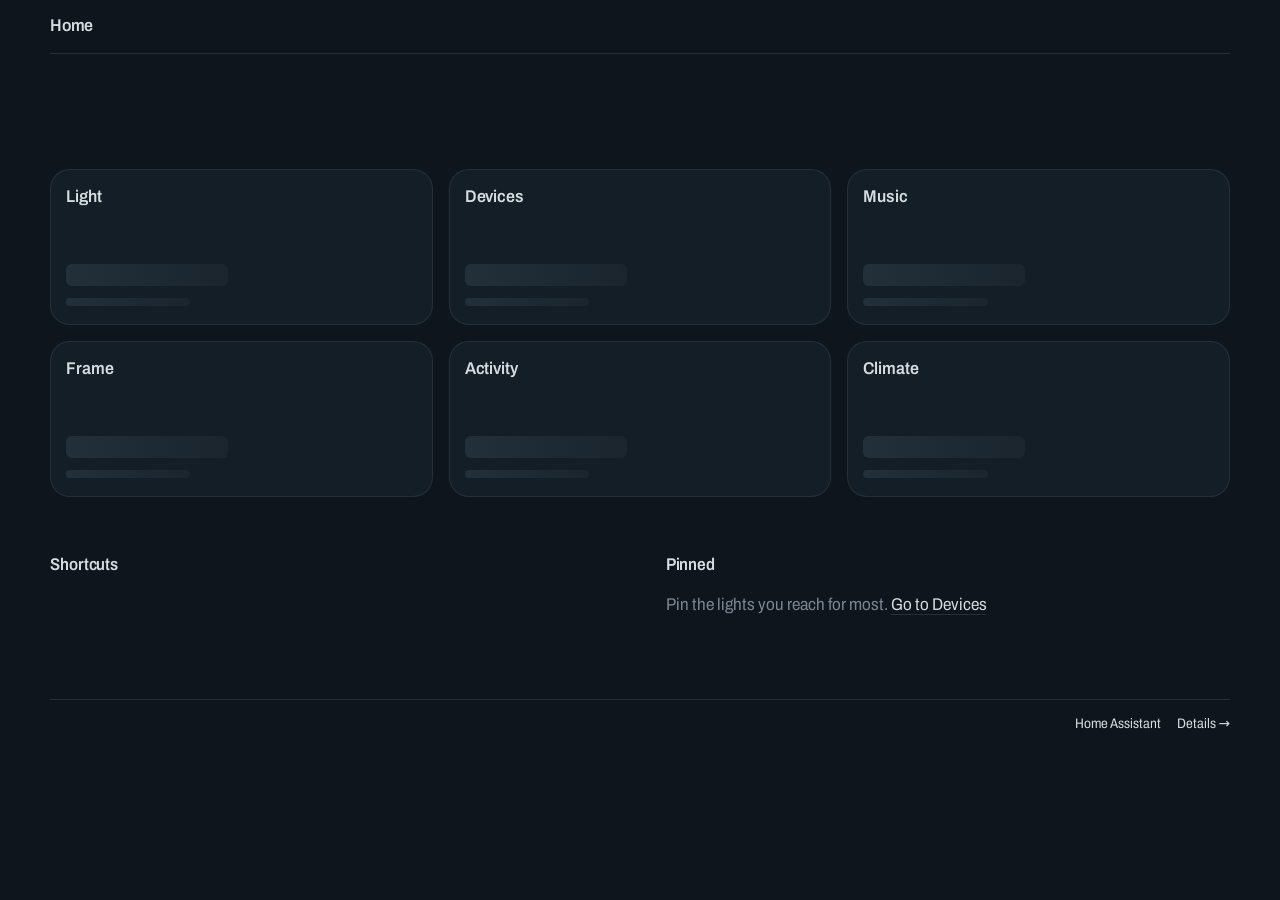
==== house/house/www/index.html @ 08db9f96 "House 0.18.2: fans show when they run (Home tile, each level, until when) Co-Authored-By: Claude Opu" ====
<!doctype html>
<html lang="en">
<head>
<meta charset="utf-8">
<meta name="viewport" content="width=device-width, initial-scale=1, viewport-fit=cover">
<meta name="color-scheme" content="dark">
<title>House</title>
<link rel="stylesheet" href="shared/tokens.css?v=093bc8c2">
<script src="shared/appnav.js?v=093bc8c2"></script>
<style>

main{max-width:calc(var(--maxw) + 2*var(--gut));margin:0 auto;padding:clamp(12px,1.8vw,22px) var(--gut) 0}
body{padding:env(safe-area-inset-top) 0 calc(var(--gut)*2)}

/* Top bar: the shared app bar, with this app's views as tabs */

button{font:inherit;color:inherit}
:focus-visible{outline:2px solid var(--ink);outline-offset:3px}

/* Masthead: the facts of the day in one quiet line */
.mast{display:flex;flex-wrap:wrap;gap:.25em 1.6em;font-stretch:82%;font-size:var(--s-1);color:var(--quiet);letter-spacing:.01em}
.mast b{font-weight:500;color:var(--ink)}

/* Hero: the state of the light, as a sentence */
.say{margin:.45em 0 .5em;font-size:var(--s5);line-height:1.02;font-weight:290;font-stretch:96%;letter-spacing:-.022em;max-width:17ch}
.say .n{font-weight:520;font-stretch:122%;letter-spacing:-.035em}
.say .k{font-stretch:122%;font-weight:520;letter-spacing:-.035em}
.say small{display:block;margin-top:.45em;font-size:var(--s1);line-height:1.3;font-weight:380;font-stretch:88%;letter-spacing:0;color:var(--quiet);max-width:38ch}
.hero{display:grid;grid-template-columns:1fr auto;gap:0 2.4em;align-items:start}
@media (max-width:640px){.hero{grid-template-columns:1fr}}

/* What the light is doing: the mode, the next change, the day's length */
.state{list-style:none;margin:.2em 0 0;padding:0;display:grid;gap:.5em;font-size:var(--s1);font-stretch:88%;line-height:1.3;color:var(--quiet)}
.state li{display:grid;grid-template-columns:24px 1fr;gap:.6em;align-items:start}
.state b{font-weight:520;color:var(--ink);font-stretch:94%}
.state svg{width:22px;height:18px;margin-top:.1em;color:var(--ink);overflow:visible}
.state li.off svg{color:var(--quiet)}
.state .spin{transform-origin:11px 9px;animation:spin 48s linear infinite}
@keyframes spin{to{transform:rotate(360deg)}}

/* Weather: one animated icon, the temperature, and what's notable */
.wx{display:grid;grid-template-columns:auto 1fr;align-items:center;gap:0 .5em;margin-top:.55em;min-width:14em}
.wx img{width:76px;height:76px;margin:-10px 0 -10px -12px}
.wx .t{font-size:var(--s3);font-weight:300;font-stretch:110%;letter-spacing:-.03em;line-height:1}
.wx .c{grid-column:1/-1;font-size:var(--s-1);font-stretch:86%;color:var(--quiet);margin-top:.55em;line-height:1.5}
.wx .c b{font-weight:520;color:var(--ink)}
@media (max-width:640px){
  .wx{grid-template-columns:auto auto 1fr;margin:1.1em 0 0;min-width:0;gap:0 .7em}
  .wx img{width:56px;height:56px;margin:-8px -4px -8px -8px}
  .wx .c{grid-column:auto;margin:0}
}

/* The sky behind the page: a quiet wash that follows the weather */
.sky{position:fixed;inset:0;z-index:0;pointer-events:none;overflow:hidden}
main{position:relative;z-index:1}
.sky i{position:absolute;inset:-25%;opacity:0;transition:opacity 3s ease}
.sky .glow{background:radial-gradient(42% 38% at 82% 6%,rgb(255 196 110 / .11),transparent 70%)}
[data-sky="night"] .sky .glow{background:radial-gradient(42% 38% at 82% 6%,rgb(150 170 255 / .06),transparent 70%)}
.sky .stars{inset:0;background:
  radial-gradient(1px 1px at 12% 18%,rgb(255 255 255 / .55),transparent),radial-gradient(1px 1px at 33% 8%,rgb(255 255 255 / .4),transparent),
  radial-gradient(1px 1px at 58% 22%,rgb(255 255 255 / .45),transparent),radial-gradient(1.2px 1.2px at 78% 12%,rgb(255 255 255 / .6),transparent),
  radial-gradient(1px 1px at 91% 30%,rgb(255 255 255 / .35),transparent),radial-gradient(1px 1px at 46% 36%,rgb(255 255 255 / .3),transparent);}
.sky .cloud{background:radial-gradient(30% 22% at 25% 12%,rgb(190 202 214 / .07),transparent 70%),radial-gradient(36% 26% at 70% 20%,rgb(190 202 214 / .06),transparent 70%),
  radial-gradient(26% 18% at 50% 46%,rgb(190 202 214 / .04),transparent 70%);animation:drift 120s ease-in-out infinite alternate}
.sky .grey{background:linear-gradient(180deg,rgb(150 165 180 / .10),transparent 60%)}
.sky .rain{inset:0;background:repeating-linear-gradient(104deg,transparent 0 22px,rgb(200 215 230 / .07) 22px 23px);background-size:260px 260px;
  -webkit-mask-image:linear-gradient(180deg,#000,transparent 75%);mask-image:linear-gradient(180deg,#000,transparent 75%);animation:fall 1.1s linear infinite}
.sky .snow{inset:0;background:radial-gradient(1.6px 1.6px at 20% 30%,rgb(255 255 255 / .5),transparent),radial-gradient(2px 2px at 70% 60%,rgb(255 255 255 / .4),transparent),
  radial-gradient(1.4px 1.4px at 45% 85%,rgb(255 255 255 / .45),transparent),radial-gradient(1.8px 1.8px at 88% 15%,rgb(255 255 255 / .35),transparent);
  background-size:220px 220px;-webkit-mask-image:linear-gradient(180deg,#000,transparent 85%);mask-image:linear-gradient(180deg,#000,transparent 85%);animation:flake 22s linear infinite}
.sky .fog{background:linear-gradient(0deg,rgb(190 200 210 / .11),transparent 55%);animation:drift 90s ease-in-out infinite alternate}
.sky .flash{inset:0;background:rgb(220 228 255 / .06)}
[data-wx="clear"] .glow,[data-wx="partly"] .glow,[data-wx="wind"] .glow{opacity:1}
[data-sky="night"][data-wx="clear"] .stars,[data-sky="night"][data-wx="partly"] .stars{opacity:1;animation:twinkle 9s ease-in-out infinite alternate}
[data-wx="partly"] .cloud,[data-wx="cloudy"] .cloud,[data-wx="rain"] .cloud,[data-wx="snow"] .cloud,[data-wx="storm"] .cloud,[data-wx="wind"] .cloud{opacity:1}
[data-wx="cloudy"] .grey,[data-wx="rain"] .grey,[data-wx="snow"] .grey,[data-wx="storm"] .grey,[data-wx="fog"] .grey{opacity:1}
[data-wx="rain"] .rain,[data-wx="storm"] .rain{opacity:1}
[data-wx="snow"] .snow{opacity:1}
[data-wx="fog"] .fog{opacity:1}
[data-wx="storm"] .flash{animation:flash 11s steps(1) infinite}
[data-wx="wind"] .cloud{animation-duration:30s}
@keyframes drift{to{transform:translate3d(7%,1.5%,0)}}
@keyframes fall{to{background-position:-64px 260px}}
@keyframes flake{to{background-position:30px 220px}}
@keyframes twinkle{from{opacity:1}to{opacity:.55}}
@keyframes flash{0%{opacity:0}96%{opacity:1}97%{opacity:0}98%{opacity:.7}99%{opacity:0}}

/* The day, drawn */
.day{position:relative;margin:clamp(20px,3vw,36px) 0 0;touch-action:pan-y;cursor:crosshair}
.day svg{display:block;width:100%;height:clamp(190px,28vw,300px);overflow:visible}
.sundot{position:absolute;left:0;right:0;top:0;height:clamp(190px,28vw,300px);pointer-events:none;z-index:1}
.sundot i{position:absolute;width:11px;height:11px;margin:-5.5px 0 0 -5.5px;border-radius:50%;background:#FFD27A;box-shadow:0 0 0 1.5px var(--ink),0 0 14px 4px rgba(255,200,90,.45)}
.sunmarks{position:absolute;inset:0 0 auto 0;height:0;z-index:1;pointer-events:none}
.sm{position:absolute;top:8px;display:flex;align-items:center;gap:.4em;white-space:nowrap;font-size:var(--s-1);font-stretch:84%;color:var(--quiet);background:var(--ground);padding:.15em .4em}
.sm b{font-weight:500;color:var(--ink);font-stretch:90%}
.sm i{font-style:normal}
.sm svg{width:20px;height:15px;color:var(--ink);flex:none}
.sm.rise{margin-left:4px}
.sm.set{margin-right:4px}
.moon{display:inline-flex;align-items:center;gap:.45em}
.moon svg{width:15px;height:15px;vertical-align:-2px}
@media (max-width:520px){.sm i{display:none}}
.axis{display:flex;justify-content:space-between;font-stretch:78%;font-size:var(--s-1);color:var(--quiet);margin-top:.5em}
.axis span:nth-child(odd){visibility:visible}
.legend{display:flex;flex-wrap:wrap;gap:.3em 1.4em;margin-top:.9em;font-size:var(--s-1);font-stretch:82%;color:var(--quiet)}
.legend i{display:inline-block;width:18px;height:0;border-top:3px solid;border-image:linear-gradient(90deg,#ffb46b,#fff1e0,#dfe8ff) 1;vertical-align:.3em;margin-right:.45em}
.legend i.base{border-top:1px dashed var(--quiet);border-image:none}
.legend i.sunl{border-top:2px dotted #FFD27A;border-image:none}
.legend i.sw{height:9px;border:0;background:linear-gradient(90deg,#ffb46b,#fff1e0,#dfe8ff);vertical-align:0}

/* Lower field */
.field{display:grid;gap:clamp(36px,5vw,64px) clamp(28px,4vw,56px);margin-top:clamp(44px,6vw,80px);grid-template-columns:1fr}
@media (min-width:760px){.field{grid-template-columns:1fr 1fr}}
@media (min-width:1080px){.field{grid-template-columns:1fr 1fr}}
h2{font-size:var(--s0);font-weight:600;font-stretch:88%;margin:0 0 .9em;letter-spacing:-.005em}
h2 span{font-weight:400;color:var(--quiet);margin-left:.5em}

.acts{display:grid;grid-template-columns:1fr 1fr;gap:10px}
.act{appearance:none;border:1px solid var(--hair);background:transparent;border-radius:16px;text-align:left;padding:.85em .9em .8em;min-height:82px;cursor:pointer;display:flex;flex-direction:column;justify-content:space-between;gap:.4em;transition:border-color .2s,background-color .25s}
.act:hover{border-color:var(--ink)}
.act strong{font-weight:540;font-stretch:96%;font-size:var(--s1);line-height:1.1;letter-spacing:-.01em}
.act em{font-style:normal;font-size:var(--s-1);font-stretch:84%;color:var(--quiet)}
.act[aria-pressed="true"]{background:var(--light);border-color:var(--light);color:#1B2124}
.act[aria-pressed="true"] em{color:#1B2124;opacity:.72}
.act.busy{opacity:.55}

dl{margin:0;display:grid;grid-template-columns:1fr auto;gap:.55em 1.2em}
dt{font-stretch:96%}
dd{margin:0;text-align:right;font-stretch:84%;color:var(--quiet);white-space:nowrap}
dd.live{color:var(--ink)}
dd.live::before{content:"";display:inline-block;width:.5em;height:.5em;border-radius:50%;background:var(--light);box-shadow:0 0 0 1px color-mix(in srgb,var(--ink) 25%,transparent);margin-right:.5em;vertical-align:.08em}
dd.gone{color:var(--quiet);opacity:.6}
.sub{margin-top:2.2em}

ol.log{list-style:none;margin:0;padding:0;display:grid;grid-template-columns:auto 1fr;gap:.5em 1.1em}
ol.log li{display:contents}
ol.log time{font-stretch:78%;color:var(--quiet);text-align:right;font-size:var(--s-1);padding-top:.12em}
ol.log .day-break{grid-column:1/-1;font-stretch:84%;font-size:var(--s-1);color:var(--quiet);margin-top:.8em}
.shade{display:flex;justify-content:flex-end}
.shade span.seg3{display:inline-flex;border:1px solid var(--hair);border-radius:var(--r-pill);overflow:hidden}
.shade button{appearance:none;border:0;background:none;min-height:36px;padding:0 .95em;font-stretch:86%;font-size:var(--s-1);color:var(--ink);cursor:pointer}
.shade button + button{border-left:1px solid var(--hair)}
.shade button:hover{background:var(--well)}
#dshades{align-items:center;row-gap:.5em}
.err{color:var(--quiet);font-stretch:88%}
.more{appearance:none;border:0;background:none;padding:0;margin-top:1.3em;cursor:pointer;color:var(--ink);font-stretch:90%;
  text-decoration:underline;text-decoration-color:var(--hair);text-underline-offset:4px}
.more:hover{text-decoration-color:var(--ink)}
.page-h{font-size:var(--s3);font-weight:300;font-stretch:104%;letter-spacing:-.02em;line-height:1.05;margin:.3em 0 1.1em}
ol.log.big{font-size:var(--s1);gap:.65em 1.4em;max-width:46rem}
ol.log.big time{font-size:var(--s0)}

/* Devices: floors, then rooms, then each light */
.dev-shades{max-width:46rem;margin-bottom:clamp(36px,5vw,56px)}
/* Jump bar: floors, what's on, pins. Sticks under the app bar. */
.jump{position:sticky;top:52px;z-index:10;background:var(--ground);display:flex;gap:.4em 1.3em;flex-wrap:nowrap;overflow-x:auto;
  scrollbar-width:none;margin:0 calc(-1*var(--gut)) clamp(22px,3vw,34px);padding:.75em var(--gut) .7em;border-bottom:1px solid var(--hair);white-space:nowrap}
.jump::-webkit-scrollbar{display:none}
.jump button{appearance:none;border:0;background:none;padding:.15em 0;cursor:pointer;color:var(--quiet);font-stretch:88%;font-size:var(--s-1)}
.jump button:hover{color:var(--ink)}
.jump button[aria-pressed="true"]{color:var(--ink);font-weight:560}
.jump .div{width:1px;align-self:stretch;background:var(--hair)}
.floor{scroll-margin-top:110px}
.pinned{margin-bottom:2.2em}
.pinned .dev:first-child{border-top:0}
.pinned .empty{color:var(--quiet);font-stretch:88%;margin:0}
.pinned .empty button{appearance:none;border:0;background:none;padding:0;color:var(--ink);cursor:pointer;text-decoration:underline;text-decoration-color:var(--hair);text-underline-offset:4px;font:inherit}
.floor{margin-bottom:clamp(40px,6vw,72px)}
.floor > h2{font-size:var(--s3);font-weight:300;font-stretch:104%;letter-spacing:-.02em;line-height:1.05;margin:0 0 .6em}
.floor > h2 span{font-size:var(--s0);font-weight:400;font-stretch:86%;letter-spacing:0}
.rooms{display:grid;gap:clamp(26px,3.5vw,40px) clamp(28px,4vw,56px);grid-template-columns:1fr}
@media (min-width:760px){.rooms{grid-template-columns:1fr 1fr}}
@media (min-width:1080px){.rooms{grid-template-columns:1fr 1fr 1fr}}
.room h3{font-size:var(--s0);font-weight:600;font-stretch:88%;margin:0 0 .5em;display:flex;justify-content:space-between;gap:1em}
.room h3 span{font-weight:400;color:var(--quiet)}
.dev{display:grid;grid-template-columns:1fr auto;grid-template-areas:"n t" "s s";align-items:center;gap:.15em .8em;padding:.55em 0;border-top:1px solid var(--hair)}
.dev .n{grid-area:n;font-stretch:96%;min-width:0;overflow:hidden;text-overflow:ellipsis;white-space:nowrap}
.dev .n small{color:var(--quiet);font-stretch:82%;font-size:var(--s-1);margin-left:.5em}
.dev .tg{grid-area:t}
.dev input{grid-area:s}
.dev.unav .n,.dev.unav .tg{opacity:.45}
.act-field{margin-top:0}
@media (min-width:1080px){.act-field{grid-template-columns:1fr 2fr}}
ol.log.big{font-size:var(--s0)}

/* Counts are pills: a number in a soft capsule */
.count{display:inline-block;min-width:1.7em;padding:.05em .5em .1em;border-radius:var(--r-pill);background:var(--well);color:var(--ink);
  font-size:var(--s-1);font-weight:500;font-stretch:88%;text-align:center;line-height:1.35;vertical-align:.12em;margin-left:.45em}
[aria-pressed="true"] > .count{background:var(--ink);color:var(--ground)}
.floor > h2 .count{font-size:var(--s-1);vertical-align:.5em;letter-spacing:0}

/* Pin: an icon button on every device */
.dev{grid-template-columns:1fr auto auto;grid-template-areas:"n p t" "s s s"}
.pinb{grid-area:p;appearance:none;border:0;background:none;cursor:pointer;width:36px;height:32px;display:grid;place-items:center;color:var(--hair);border-radius:var(--r-s)}
.pinb:hover{color:var(--quiet)}
.pinb svg{width:17px;height:17px}
.pinb[aria-pressed="true"]{color:var(--ink)}
.pinb[aria-pressed="true"] path{fill:currentColor}

/* Shortcuts that need a second tap */
.act.guard{border-color:color-mix(in srgb,var(--alert) 55%,var(--hair))}
.act.guard strong{color:var(--alert)}
.act.armed{background:var(--alert);border-color:var(--alert);color:var(--ground)}
.act.armed strong,.act.armed em{color:var(--ground)}

/* Daylight meters: lux on a log scale, with the off and back-on thresholds */
.zone{margin-bottom:1.6em}
.zone .zh{display:flex;justify-content:space-between;gap:1em;align-items:baseline}
.zone .zh b{font-weight:500;font-stretch:96%}
.zone .zh span{font-stretch:86%;color:var(--quiet);font-size:var(--s-1)}
.meter{position:relative;height:16px;margin:.55em 0 1.5em;background:linear-gradient(var(--hair),var(--hair)) 0 50%/100% 2px no-repeat}
.meter i{position:absolute;display:block;font-style:normal}
.meter .band{top:3px;height:10px;background:var(--well);box-shadow:inset 0 0 0 1px var(--hair)}
.meter .tk{top:0;width:1px;height:16px;background:var(--quiet)}
.meter .tk span{position:absolute;top:19px;left:50%;transform:translateX(-50%);font-size:11.5px;font-stretch:80%;color:var(--quiet);white-space:nowrap}
.meter .dot{top:2px;width:12px;height:12px;margin-left:-6px;border-radius:50%;background:var(--ground);box-shadow:inset 0 0 0 1.5px var(--ink)}
.meter .dot.lit{background:var(--light)}
.zone p{margin:0;font-size:var(--s-1);font-stretch:88%;color:var(--quiet);max-width:44ch}
.zone p b{color:var(--ink);font-weight:500}

@media (prefers-reduced-motion:reduce){*{transition:none!important}.sky i,.state .spin{animation:none!important}}

/* Climate: the house mode, then each level as a line of type */
.seg{display:inline-flex;border:1px solid var(--hair);border-radius:var(--r-pill);padding:3px;gap:2px}
.seg button{appearance:none;border:0;background:none;color:var(--quiet);font:inherit;font-weight:500;font-stretch:90%;padding:.5em 1.25em .55em;border-radius:var(--r-pill);cursor:pointer}
.seg button[aria-checked="true"]{background:var(--ink);color:var(--ground)}
.seg.small button{padding:.35em 1em .4em;font-size:var(--s-1)}
.seg button.busy{opacity:.5}
.seg button:disabled{opacity:.32;cursor:not-allowed}
#clnote b,#fannote b{color:var(--ink);font-weight:520}
.cl-mode{margin-top:clamp(18px,3vw,32px)}
.cl-mode p,.fans p{margin:.8em 0 0;max-width:46ch}
.zones{margin-top:clamp(28px,4vw,48px);border-top:1px solid var(--hair)}
.zone{display:grid;grid-template-columns:minmax(7.5em,1fr) auto auto;gap:.2em 1.4em;align-items:center;padding:18px 0;border-bottom:1px solid var(--hair)}
.zone .nm{font-weight:600;font-stretch:90%}
.zone .st{grid-column:1;font-size:var(--s-1);font-stretch:86%;color:var(--quiet)}
.zone .st b{color:var(--ink);font-weight:520}
.zone .st b.heat{color:#F0A36B}.zone .st b.cool{color:#8EC5F2}
.zone .now{grid-column:2;grid-row:1/3;font-size:var(--s3);font-weight:300;font-stretch:110%;letter-spacing:-.03em;line-height:1}
.zone .ctl{grid-column:3;grid-row:1/3;display:flex;align-items:center;gap:.4em}
.zone .ctl button{appearance:none;width:40px;height:40px;border-radius:50%;border:1px solid var(--hair);background:none;color:var(--ink);font:inherit;font-size:20px;cursor:pointer;line-height:1}
.zone .ctl .tgt{min-width:2.6em;text-align:center;font-weight:520;font-stretch:96%}
.zone .ctl .pw{width:auto;border-radius:var(--r-pill);padding:0 1em;font-size:var(--s-1);font-stretch:90%}
.zone.off .now{color:var(--quiet)}
@media (max-width:520px){.zone{grid-template-columns:1fr auto}.zone .now{grid-column:2;grid-row:1}.zone .ctl{grid-column:1/-1;grid-row:3;margin-top:.5em}}
.fans{margin-top:clamp(36px,5vw,56px)}

/* The guide: one quiet line at the foot of Home */
.guide{display:flex;gap:.5em 1.2em;flex-wrap:wrap;margin-top:clamp(28px,4vw,44px);padding-top:14px;border-top:1px solid var(--hair);
  font-size:var(--s-1);font-stretch:86%;color:var(--quiet)}
.guide a{color:var(--ink);text-decoration:none}
.guide a.ha{margin-left:auto}
.guide a:hover{text-decoration:underline;text-underline-offset:.2em}

/* Home: a tile per app, what you reach for underneath */
#v-home .mast{margin-top:.2em}
.hello{margin:.4em 0 .9em;font-size:var(--s3);font-weight:300;font-stretch:100%;letter-spacing:-.02em;line-height:1.08}
.hello .q{color:var(--quiet)}
.tiles{display:grid;grid-template-columns:1fr 1fr;gap:12px}
@media (min-width:760px){.tiles{grid-template-columns:repeat(3,1fr);gap:16px}}
.tile{position:relative;overflow:hidden;appearance:none;border:0;text-align:left;cursor:pointer;color:var(--ink);font:inherit;
  background:var(--well);border-radius:20px;min-height:156px;padding:16px 16px 15px;display:flex;flex-direction:column;justify-content:space-between;gap:12px;
  box-shadow:inset 0 0 0 1px var(--hair);transition:transform .18s cubic-bezier(.2,.8,.2,1),box-shadow .2s}
.tile:active{transform:scale(.96)}
.tile > *:not(.bg){position:relative;z-index:1}
.tile b{font-size:var(--s0);font-weight:600;font-stretch:92%;letter-spacing:-.005em}
.tile .v{font-size:27px;font-weight:300;letter-spacing:-.02em;line-height:1.05;font-stretch:98%}
.tile .v.vs{font-size:20px;font-weight:380;letter-spacing:-.01em;line-height:1.15}
.tile em{display:block;margin-top:5px;font-style:normal;font-size:var(--s-1);font-stretch:84%;color:var(--quiet);line-height:1.3}
.tile .bg{position:absolute;inset:0;background-size:cover;background-position:center;z-index:0}
.tile .bg::after{content:"";position:absolute;inset:0;background:linear-gradient(180deg,rgb(0 0 0 / .42),rgb(0 0 0 / .08) 38%,rgb(0 0 0 / .72))}
.tile.media{color:#fff;box-shadow:none}
.tile.media em{color:rgb(255 255 255 / .8)}
.tile.light{background:radial-gradient(130% 100% at 100% 0%,color-mix(in srgb,var(--light) 62%,transparent),var(--well) 72%)}
.hfield{display:grid;gap:clamp(30px,4vw,48px) clamp(28px,4vw,56px);margin-top:clamp(34px,5vw,56px);grid-template-columns:1fr}
@media (min-width:760px){.hfield{grid-template-columns:1fr 1fr}}
@media (prefers-reduced-motion:reduce){.tile{transition:none}}

/* Loading: the shape of what's coming */
.sk{display:inline-block;height:.8em;width:6em;max-width:100%;border-radius:6px;vertical-align:middle;
  background:linear-gradient(90deg,var(--hair),color-mix(in srgb,var(--hair) 40%,transparent),var(--hair));background-size:200% 100%;animation:sk 1.3s ease-in-out infinite}
.sk.short{width:9em;height:.6em}
@keyframes sk{to{background-position:-200% 0}}
@media (prefers-reduced-motion:reduce){.sk{animation:none}}
</style>
</head>
<body>
<app-bar app="house" home home-title="Home" id="bar"><nav slot="tabs" class="app-tabs" role="tablist" aria-label="House">
  <button role="tab" data-v="now" aria-selected="true">Light</button>
  <button role="tab" data-v="devices" aria-selected="false">Devices</button>
  <button role="tab" data-v="climate" aria-selected="false">Climate</button>
  <button role="tab" data-v="activity" aria-selected="false">Activity</button>
</nav></app-bar>
<div class="sky" aria-hidden="true"><i class="glow"></i><i class="stars"></i><i class="cloud"></i><i class="grey"></i><i class="fog"></i><i class="rain"></i><i class="snow"></i><i class="flash"></i></div>
<main>
<section id="v-home" aria-label="Home">
  <header class="mast" id="hmast"></header>
  <h1 class="hello" id="hello">&nbsp;</h1>
  <nav class="tiles" id="tiles" aria-label="Apps"></nav>
  <section class="hfield">
    <div><h2>Shortcuts</h2><div class="acts" id="acts"></div></div>
    <div class="pinned" id="pinned-wrap"><h2>Pinned</h2><div id="pinned"></div></div>
  </section>
  <footer class="guide" id="about"><span id="rel"></span><span id="upd"></span><a class="ha" data-ha href="#">Home Assistant</a><a href="guide">Details →</a></footer>
</section>
<section id="v-now" role="tabpanel" aria-label="Light" hidden>
  <header class="mast" id="mast"></header>
  <div class="hero">
    <div><h1 class="say" id="say" aria-live="polite">Reading the house</h1><ul class="state" id="state"></ul></div>
    <aside class="wx" id="wx" aria-label="Weather" hidden></aside>
  </div>
  <figure class="day" id="day" aria-label="Today's light, brightness over the day, coloured by colour temperature">
    <div class="sunmarks" id="sunmarks" aria-hidden="true"></div>
    <div class="sundot" id="sundot" aria-hidden="true"></div>
    <svg id="g" viewBox="0 0 1000 300" preserveAspectRatio="none" role="img"></svg>
    <div class="axis" aria-hidden="true"><span>Midnight</span><span>3</span><span>6 am</span><span>9</span><span>Noon</span><span>3</span><span>6 pm</span><span>9</span><span>Midnight</span></div>
    <figcaption class="legend" id="legend"></figcaption>
  </figure>
  <section class="field">
    <div><h2>Daylight</h2><div id="daylight"></div></div>
    <div><h2>Light right now</h2><dl id="status"></dl></div>
  </section>
</section>
<section id="v-devices" role="tabpanel" aria-label="Devices" hidden>
  <nav class="jump" id="jump" aria-label="Find a device"></nav>
  <div class="dev-shades"><h2>Curtains and shades</h2><dl id="dshades"></dl></div>
  <div id="floors"><p class="err">Finding the rooms.</p></div>
</section>
<section id="v-climate" role="tabpanel" aria-label="Climate" hidden>
  <div class="cl-mode"><div class="seg" id="clmode" role="radiogroup" aria-label="House mode"></div>
    <p class="t-quiet" id="clnote">One mode for the whole house, never heat and cool at once. A level that's off stays off.</p></div>
  <div class="zones" id="zones"></div>
  <div class="fans"><h2>Fresh air</h2><div class="seg small" id="fans"><button data-fan="15">15 min</button><button data-fan="30">30 min</button><button data-fan="60">1 hour</button></div>
    <p class="t-quiet" id="fannote">Runs the fans on every level, in any mode. They also run on their own when the sun pushes a level past 73 and the house isn't cooling.</p></div>
</section>
<section id="v-activity" role="tabpanel" aria-label="Activity" hidden>
  <div class="field act-field">
    <div><h2>Motion</h2><dl id="motion"></dl></div>
    <div><h2>The last day in the house</h2><ol class="log big" id="alog"></ol></div>
  </div>
</section>
</main>
<script>
"use strict";
const $ = id => document.getElementById(id);
const API = new URLSearchParams(location.search).has("mock") ? "mock_state.json" : "api/state";
let S = null, CUR = null, scrub = null, armedFor = null, armTimer = null;

/* Colour temperature to sRGB (Tanner Helland's fit), for drawing the light as it looks. */
function kRGB(k){
  const t = k/100; let r,g,b;
  if (t <= 66){ r = 255; g = 99.4708025861*Math.log(t)-161.1195681661; }
  else { r = 329.698727446*Math.pow(t-60,-0.1332047592); g = 288.1221695283*Math.pow(t-60,-0.0755148492); }
  b = t >= 66 ? 255 : t <= 19 ? 0 : 138.5177312231*Math.log(t-10)-305.0447927307;
  const c = v => Math.max(0,Math.min(255,Math.round(v)));
  return [c(r),c(g),c(b)];
}
const css = ([r,g,b],a=1) => a===1 ? `rgb(${r} ${g} ${b})` : `rgb(${r} ${g} ${b} / ${a})`;

const tf = new Intl.DateTimeFormat(undefined,{hour:"numeric",minute:"2-digit"});
const t = s => tf.format(new Date(s)).replace(/\s?([AP])M/i,(m,p)=>" "+p.toLowerCase()+"m");
function ago(s){
  const m = Math.round((Date.now()-new Date(s))/60000);
  if (m < 1) return "just now"; if (m < 60) return m+" min ago";
  const h = Math.round(m/60); if (h < 24) return h+" h ago";
  return Math.round(h/24)+" d ago";
}
const esc = s => String(s ?? "").replace(/[&<>"]/g,c=>({"&":"&amp;","<":"&lt;",">":"&gt;",'"':"&quot;"}[c]));

/* The house curve: average level of the main-floor lights that have one, and their median colour. */
function houseCurve(day, boosted){
  const ids = day.boost.lights.length ? day.boost.lights : Object.keys(day.lights);
  const n = day.lights[ids[0]]?.curve.length || 145, out = [];
  for (let i=0;i<n;i++){
    let sum=0, c=0; const ks=[];
    for (const e of ids){ const p = day.lights[e]?.curve[i]; if (p){ sum+=p[0]; c++; if (p[1]) ks.push(p[1]); } }
    let b = c ? sum/c : 0;
    const m = boosted && day.boost.on && day.boost.mult ? day.boost.mult[i] : null;
    if (m) b = Math.min(100,b*m);
    ks.sort((a,b)=>a-b);
    out.push({b, k: ks.length ? ks[ks.length>>1] : 2700, lit: c});
  }
  return out;
}

function draw(){
  const d = S.circadian, g = $("g");
  if (!d){ g.innerHTML=""; return; }
  const W=1000,H=300,top=58,bot=288;   // the top band is the sun lane
  const d0 = new Date(d.day_start), span = 24*3600e3;
  const X = s => (new Date(s)-d0)/span*W;
  const base = houseCurve(d,false), eff = houseCurve(d,true);
  const n = eff.length, xi = i => i/(n-1)*W, yv = b => bot-(b/100)*(bot-top);
  const night = `<rect x="0" y="0" width="${X(d.sunrise).toFixed(1)}" height="${H}" fill="var(--well)"/><rect x="${X(d.sunset).toFixed(1)}" y="0" width="${(W-X(d.sunset)).toFixed(1)}" height="${H}" fill="var(--well)"/>`;
  const stops = eff.map((p,i)=>`<stop offset="${(i/(n-1)).toFixed(4)}" stop-color="${css(kRGB(p.k))}"/>`).join("");
  const line = arr => arr.map((p,i)=>`${i?"L":"M"}${xi(i).toFixed(1)} ${yv(p.b).toFixed(1)}`).join("");
  const area = line(eff)+`L${W} ${bot}L0 ${bot}Z`;
  const differs = eff.some((p,i)=>Math.abs(p.b-base[i].b)>0.5);
  const kf = {}; for (const k of d.keyframes){ const x = X(k.at).toFixed(0); (kf[x] ||= []).push(k.name); }
  const ticks = Object.keys(kf).map(x=>`<line x1="${x}" x2="${x}" y1="${bot}" y2="${bot+7}" stroke="var(--quiet)" stroke-width="1" vector-effect="non-scaling-stroke"><title>${esc(kf[x].join(", "))}</title></line>`).join("");
  const nowX = X(d.now), nowI = Math.round(nowX/W*(n-1));
  const sx = scrub ?? nowX, si = Math.max(0,Math.min(n-1,Math.round(sx/W*(n-1))));
  g.innerHTML = `<defs><linearGradient id="lg" gradientUnits="userSpaceOnUse" x1="0" x2="${W}" y1="0" y2="0">${stops}</linearGradient></defs>
    ${night}
    <path d="${area}" fill="url(#lg)" fill-opacity=".06"/>
    ${differs?`<path d="${line(base)}" fill="none" stroke="var(--quiet)" stroke-width="1" stroke-dasharray="3 3" vector-effect="non-scaling-stroke"/>`:""}
    <path d="${line(eff)}" fill="none" stroke="url(#lg)" stroke-width="3" stroke-linejoin="round" stroke-linecap="round" vector-effect="non-scaling-stroke"/>
    <line x1="0" x2="${W}" y1="${bot}" y2="${bot}" stroke="var(--hair)" vector-effect="non-scaling-stroke"/>
    ${ticks}
    <line x1="${nowX.toFixed(1)}" x2="${nowX.toFixed(1)}" y1="0" y2="${bot}" stroke="var(--ink)" stroke-width="1" vector-effect="non-scaling-stroke"/>
    ${scrub!=null?`<line x1="${sx.toFixed(1)}" x2="${sx.toFixed(1)}" y1="0" y2="${bot}" stroke="var(--quiet)" stroke-width="1" stroke-dasharray="2 3" vector-effect="non-scaling-stroke"/>`:""}`;
  $("legend").innerHTML = `<span><i></i>Brightness, in the light's colour${d.boost.on?", with Bright House":""}</span>${differs?`<span><i class="base"></i>The usual day</span>`:""}${S.home&&S.home.lat!=null?`<span><i class="sunl"></i>The sun's height</span>`:""}<span>Shaded: sun down</span>`;
  // The sun's height through the day, on the same clock: a fine line, and where it is now.
  let sunline = "";
  if (S.home && S.home.lat != null){
    const pts = [];
    for (let m=0;m<=1440;m+=10){ const ts = new Date(d0.getTime()+m*6e4); pts.push([m/1440*W, sunElev(ts, S.home.lat, S.home.lon)]); }
    const ys = e => bot - Math.max(-6, e)/90*(bot-top) ;
    const above = pts.filter(p=>p[1]>-0.8);
    sunline = `<path d="${above.map((p,i)=>`${i?"L":"M"}${p[0].toFixed(1)} ${ys(p[1]).toFixed(1)}`).join("")}" fill="none" stroke="#FFD27A" stroke-width="1.6" stroke-dasharray="0.5 5" stroke-linecap="round" vector-effect="non-scaling-stroke" opacity=".95"/>`;
    const en = sunElev(new Date(d.now), S.home.lat, S.home.lon);
    if (en > -0.8) sunEl.innerHTML = `<i style="left:${(nowX/W*100).toFixed(2)}%;top:${(ys(en)/H*100).toFixed(2)}%"></i>`; else sunEl.innerHTML = "";
  }
  g.insertAdjacentHTML("beforeend", sunline);
  const pct = s => (X(s)/W*100).toFixed(2)+"%";
  $("sunmarks").innerHTML =
    `<span class="sm rise" style="left:${pct(d.sunrise)}">${SUN_UP}<b>${t(d.sunrise)}</b><i>Sunrise</i></span>`+
    `<span class="sm set" style="right:calc(100% - ${pct(d.sunset)})"><i>Sunset</i><b>${t(d.sunset)}</b>${SUN_DOWN}</span>`;
  hero(eff, si, nowI);
}
const sunEl = document.getElementById("sundot");
/* Solar elevation in degrees (NOAA's approximation; good to a fraction of a degree). */
function sunElev(date, lat, lon){
  const rad = Math.PI/180, jd = date.getTime()/864e5 + 2440587.5, T = (jd-2451545)/36525;
  const L0 = (280.46646 + T*(36000.76983 + T*0.0003032)) % 360, M = 357.52911 + T*(35999.05029 - 0.0001537*T);
  const C = Math.sin(M*rad)*(1.914602 - T*(0.004817+0.000014*T)) + Math.sin(2*M*rad)*(0.019993-0.000101*T) + Math.sin(3*M*rad)*0.000289;
  const lam = L0 + C - 0.00569 - 0.00478*Math.sin((125.04-1934.136*T)*rad);
  const eps = 23 + (26 + (21.448 - T*(46.815 + T*(0.00059 - T*0.001813)))/60)/60 + 0.00256*Math.cos((125.04-1934.136*T)*rad);
  const dec = Math.asin(Math.sin(eps*rad)*Math.sin(lam*rad));
  const y = Math.tan(eps*rad/2)**2, e = 0.016708634 - T*(0.000042037+0.0000001267*T);
  const eqt = 4/rad*(y*Math.sin(2*L0*rad) - 2*e*Math.sin(M*rad) + 4*e*y*Math.sin(M*rad)*Math.cos(2*L0*rad) - .5*y*y*Math.sin(4*L0*rad) - 1.25*e*e*Math.sin(2*M*rad));
  const mins = date.getUTCHours()*60 + date.getUTCMinutes() + date.getUTCSeconds()/60;
  const ha = ((mins + eqt + 4*lon)/4 - 180)*rad;
  return Math.asin(Math.sin(lat*rad)*Math.sin(dec) + Math.cos(lat*rad)*Math.cos(dec)*Math.cos(ha))/rad;
}
/* Moon phase from the mean synodic month, counted from the new moon of 6 Jan 2000 18:14 UTC. */
function moon(date){
  const syn = 29.530588853, age = (((date - Date.UTC(2000,0,6,18,14))/864e5) % syn + syn) % syn, f = age/syn;
  const lit = (1 - Math.cos(2*Math.PI*f))/2;
  const name = age < 1.0 || age > syn-1.0 ? "New moon" : Math.abs(age - syn/2) < 1.0 ? "Full moon" :
    Math.abs(age - syn/4) < 1.0 ? "First quarter" : Math.abs(age - 3*syn/4) < 1.0 ? "Last quarter" :
    f < .25 ? "Waxing crescent" : f < .5 ? "Waxing gibbous" : f < .75 ? "Waning gibbous" : "Waning crescent";
  // Draw: lit limb on the right while waxing, left while waning; the terminator is an ellipse.
  const r = 6.5, k = Math.cos(2*Math.PI*f), waxing = f < .5;
  const sweepOuter = waxing ? 1 : 0, rx = Math.abs(k*r), sweepInner = (k > 0) === waxing ? 0 : 1;
  const d = `M7.5 1 A${r} ${r} 0 0 ${sweepOuter} 7.5 14 A${rx.toFixed(2)} ${r} 0 0 ${sweepInner} 7.5 1Z`;
  const svg = `<svg viewBox="0 0 15 15" aria-hidden="true"><circle cx="7.5" cy="7.5" r="${r}" fill="var(--quiet)"/>${lit>.02?`<path d="${d}" fill="#F6F1E4"/>`:""}<circle cx="7.5" cy="7.5" r="${r}" fill="none" stroke="var(--ink)" stroke-width=".9"/></svg>`;
  return {name, pct: Math.round(lit*100), svg};
}
/* Sun on the horizon, with which way it's going */
const SUN_UP = `<svg viewBox="0 0 22 16" aria-hidden="true"><path d="M3 13.5h16M6.5 13.5a4.5 4.5 0 0 1 9 0" fill="none" stroke="currentColor" stroke-width="1.4" stroke-linecap="round"/><path d="M11 6.5V1.6M8.6 3.8 11 1.4l2.4 2.4" fill="none" stroke="currentColor" stroke-width="1.4" stroke-linecap="round" stroke-linejoin="round"/></svg>`;
const SUN_DOWN = `<svg viewBox="0 0 22 16" aria-hidden="true"><path d="M3 13.5h16M6.5 13.5a4.5 4.5 0 0 1 9 0" fill="none" stroke="currentColor" stroke-width="1.4" stroke-linecap="round"/><path d="M11 1.4v4.9M8.6 4.1 11 6.5l2.4-2.4" fill="none" stroke="currentColor" stroke-width="1.4" stroke-linecap="round" stroke-linejoin="round"/></svg>`;

const ICON = {
  cycle: `<svg viewBox="0 0 22 18" aria-hidden="true"><g class="spin" fill="none" stroke="currentColor" stroke-width="1.4" stroke-linecap="round" stroke-linejoin="round"><path d="M17.6 7.2A6.8 6.8 0 0 0 5 5.4M4.4 10.8A6.8 6.8 0 0 0 17 12.6"/><path d="M4.6 2.2v3.4H8M17.4 15.8v-3.4H14"/></g></svg>`,
  paused: `<svg viewBox="0 0 22 18" aria-hidden="true"><g fill="none" stroke="currentColor" stroke-width="1.4" stroke-linecap="round" stroke-linejoin="round"><path d="M17.6 7.2A6.8 6.8 0 0 0 5 5.4M4.4 10.8A6.8 6.8 0 0 0 17 12.6"/><path d="M4.6 2.2v3.4H8M17.4 15.8v-3.4H14"/><path d="M4 16 18 2"/></g></svg>`,
  next: `<svg viewBox="0 0 22 18" aria-hidden="true"><path d="M3 9h15M13.5 4.5 18 9l-4.5 4.5" fill="none" stroke="currentColor" stroke-width="1.4" stroke-linecap="round" stroke-linejoin="round"/></svg>`,
};
/* Plain words for a colour temperature */
const kName = k => k<2300 ? "Candlelight" : k<2800 ? "Warm white" : k<3300 ? "Soft white" : k<4000 ? "Neutral white" : k<4800 ? "Cool white" : "Daylight";
const kTxt = k => `${(Math.round(k/10)*10).toLocaleString()} K`;
const cap = s => s ? s[0].toUpperCase()+s.slice(1) : s;
/* Length of the day at a latitude (sun's centre 0.833° below the horizon, for refraction) */
function dayHours(date, lat){
  const rad = Math.PI/180, T = (date.getTime()/864e5 + 2440587.5 - 2451545)/36525;
  const L0 = (280.46646 + T*36000.76983) % 360, M = 357.52911 + T*35999.05029;
  const C = Math.sin(M*rad)*1.914602 + Math.sin(2*M*rad)*0.019993;
  const dec = Math.asin(Math.sin(23.4393*rad)*Math.sin((L0 + C)*rad));
  const c = (Math.sin(-0.833*rad) - Math.sin(lat*rad)*Math.sin(dec))/(Math.cos(lat*rad)*Math.cos(dec));
  return c >= 1 ? 0 : c <= -1 ? 24 : 2*Math.acos(c)/rad/15;
}
function hm(min){ const h = Math.floor(min/60), m = Math.round(min%60); return h ? `${h} h ${m} m` : `${m} m`; }
function ms(sec){ sec = Math.round(Math.abs(sec)); const m = Math.floor(sec/60), s = sec%60; return m ? `${m} m ${s} s` : `${s} s`; }

function hero(eff, si, nowI){
  const d = S.circadian, p = eff[si];
  if (scrub != null && si !== nowI){
    const when = new Date(new Date(d.day_start).getTime()+si*d.step_minutes*60e3);
    $("say").innerHTML = `At ${esc(t(when))}, ${kName(p.k).toLowerCase()}, <span class="k">${kTxt(p.k)}</span>`;
    $("state").innerHTML = `<li>${ICON.next}<span>${p.lit ? `${p.lit} light${p.lit>1?"s":""} on the schedule then` : "Nothing on the schedule then"}</span></li>`;
    return;
  }
  $("say").innerHTML = `${kName(p.k)}, <span class="k">${kTxt(p.k)}</span>`;
  document.documentElement.style.setProperty("--light", css(kRGB(p.k)));
  CUR = {k: p.k, b: p.b};
  const now = new Date(d.now), rows = [];
  // The mode
  const held = Object.values(d.lights).filter(x=>x.state==="on" && x.held);
  if (!d.enabled) rows.push(`<li class="off">${ICON.paused}<span><b>Natural light</b> paused. Lights stay where people put them.</span></li>`);
  else if (d.boost.on) rows.push(`<li>${ICON.cycle}<span><b>Bright House</b> ${now < new Date(d.boost.ease_from) ? `on, easing back from ${t(d.boost.ease_from)}` : `easing back, settled by ${t(d.boost.ease_to)}`}</span></li>`);
  else rows.push(`<li>${ICON.cycle}<span><b>Natural light</b> on${held.length ? ` · <span title="${esc(held.map(x=>x.name).join(", "))}">${held.length} set by hand</span>` : ""}</span></li>`);
  // The next change you'd notice
  if (d.enabled){
    const d0 = new Date(d.day_start), step = d.step_minutes*60e3, n = eff.length;
    let nx = null;
    for (const f of d.keyframes){
      const at = new Date(f.at), i = Math.round((at-d0)/step);
      if (at <= now || i >= n) continue;
      const q = eff[i], dk = q.k - p.k, db = q.b - p.b;
      if (Math.abs(dk) < 150 && Math.abs(db) < 6) continue;
      const what = Math.abs(dk) >= 150
        ? `${dk < 0 ? "warmer" : "cooler"}, to ${kTxt(q.k)}${Math.abs(db) >= 6 ? (db < 0 ? ", dimmer" : ", brighter") : ""}`
        : q.b < 1 ? "lights off" : db < 0 ? "dimmer" : "brighter";
      nx = `<b>${t(at)}</b> ${esc(cap(f.name))} · ${what}`; break;
    }
    rows.push(`<li>${ICON.next}<span>${nx || "No more changes today"}</span></li>`);
  }
  // Gaining or losing light
  if (S.home && S.home.lat != null){
    const len = (new Date(d.sunset) - new Date(d.sunrise))/6e4;
    const dsec = (dayHours(new Date(now.getTime()+864e5), S.home.lat) - dayHours(now, S.home.lat))*3600;
    const trend = Math.abs(dsec) < 1 ? "about the same tomorrow" : `${dsec > 0 ? "gaining" : "losing"} ${ms(dsec)} a day`;
    rows.push(`<li>${dsec >= 0 ? SUN_UP : SUN_DOWN}<span><b>${hm(len)}</b> of daylight · ${trend}</span></li>`);
  }
  $("state").innerHTML = rows.join("");
}

/* Weather: Meteocons (MIT, Bas Milius), vendored in wx/ */
const WX_ICON = {sunny:"clear-day","clear-night":"clear-night",partlycloudy:"partly-cloudy-",cloudy:"overcast",rainy:"rain",pouring:"extreme-rain",
  snowy:"snow","snowy-rainy":"sleet",hail:"hail",fog:"fog",windy:"wind","windy-variant":"wind",lightning:"thunderstorms-","lightning-rainy":"thunderstorms-rain",exceptional:"not-available"};
const WX_NAME = {sunny:"Sunny","clear-night":"Clear",partlycloudy:"Partly cloudy",cloudy:"Cloudy",rainy:"Rain",pouring:"Heavy rain",snowy:"Snow",
  "snowy-rainy":"Sleet",hail:"Hail",fog:"Fog",windy:"Windy","windy-variant":"Windy",lightning:"Lightning","lightning-rainy":"Storms",exceptional:"Unusual weather"};
const WX_SKY = {sunny:"clear","clear-night":"clear",partlycloudy:"partly",cloudy:"cloudy",rainy:"rain",pouring:"rain",snowy:"snow","snowy-rainy":"snow",
  hail:"storm",fog:"fog",windy:"wind","windy-variant":"wind",lightning:"storm","lightning-rainy":"storm"};
const uvWord = u => u < 3 ? "low" : u < 6 ? "moderate" : u < 8 ? "high" : u < 11 ? "very high" : "extreme";
let wxShown = "";
function weather(w, up){
  const el = $("wx");
  document.documentElement.dataset.wx = w ? (WX_SKY[w.state] || "") : "";
  if (!w || !w.state){ el.hidden = true; return; }
  let icon = WX_ICON[w.state] || "not-available";
  if (icon.endsWith("-")) icon += up ? "day" : "night";
  const notes = [];
  if (up && w.uv != null) notes.push(`UV <b>${Math.round(w.uv)}</b> ${uvWord(w.uv)}`);
  if (w.pollen && w.pollen.rating) notes.push(`Pollen <b>${esc(w.pollen.rating.toLowerCase())}</b>${w.pollen.top.length ? ", "+esc(w.pollen.top.slice(0,2).join(", ").toLowerCase()) : ""}`);
  if (w.wind != null) notes.push(`Wind <b>${Math.round(w.wind)}</b> ${esc(w.wind_unit||"")}`);
  if (w.humidity != null) notes.push(`Humidity <b>${Math.round(w.humidity)}%</b>`);
  const key = icon;
  if (wxShown !== key){ el.innerHTML = `<img alt="" src="wx/${icon}.svg"><div><div class="t">${Math.round(w.temperature)}°</div></div><div class="c"></div>`; wxShown = key; }
  el.querySelector(".t").textContent = `${Math.round(w.temperature)}°`;
  el.querySelector(".c").innerHTML = `<b>${esc(WX_NAME[w.state]||w.state)}</b><br>${notes.join(" · ")}`;
  el.setAttribute("aria-label", `Weather: ${WX_NAME[w.state]||w.state}, ${Math.round(w.temperature)} degrees`);
  el.hidden = false;
}

function render(){
  const s = S, d = s.circadian;
  document.documentElement.dataset.sky = s.sun.up ? "day" : "night";
  if (d) try{ localStorage.setItem("house-sun", JSON.stringify({rise:d.sunrise, set:d.sunset})); }catch(e){}
  const now = new Date(s.now);
  const date = new Intl.DateTimeFormat(undefined,{weekday:"long",month:"long",day:"numeric"}).format(now);
  const mo = moon(now);
  $("mast").innerHTML = `<span><b>${esc(date)}</b></span><span><b>${t(now)}</b></span><span class="moon" title="${mo.pct}% lit">${mo.svg}${esc(mo.name)}</span>`;
  weather(s.weather, s.sun.up);
  draw();

  $("acts").innerHTML = s.shortcuts.map(c=>{
    const tog = c.entity.startsWith("input_boolean."), on = c.state === "on";
    let note = tog ? (on ? "On" : "Off") : (c.last_triggered ? "Last run "+(Date.now()-new Date(c.last_triggered) < 864e5 ? t(c.last_triggered) : ago(c.last_triggered)) : "Not run yet");
    if (c.note) note = c.note;
    const armed = armedFor === c.entity;
    return `<button class="act${c.confirm?" guard":""}${armed?" armed":""}" data-e="${esc(c.entity)}" ${c.confirm?"data-confirm":""} ${tog?`aria-pressed="${on}"`:""}><strong>${esc(c.name)}</strong><em>${esc(armed?"Tap again to turn everything on":note)}</em></button>`;
  }).join("");

  if (d){
    const L = Object.values(d.lights), on = L.filter(x=>x.state==="on");
    const held = L.filter(x=>x.held);
    const row = (a,b,live) => `<dt>${a}</dt><dd${live?' class="live"':""}>${b}</dd>`;
    $("status").innerHTML =
      row("Lights on", s.lights ? `${s.lights.on} of ${s.lights.of}` : `${on.length} of ${L.length}`, (s.lights ? s.lights.on : on.length)>0) +
      row("Set by hand", held.length ? held.map(x=>esc(x.name)).join(", ") : "None");
    $("daylight").innerHTML = d.zones.map(z=>zoneMeter(z, L.filter(x=>x.zone===z.name))).join("");
  } else $("status").innerHTML = `<dt class="err">Circadian isn't answering.</dt><dd></dd>`;

  $("motion").innerHTML = s.motion.map(m=>{
    const cls = m.state==="on" ? "live" : (m.state==="unavailable" ? "gone" : "");
    const txt = m.state==="on" ? "Now" : m.state==="unavailable" ? "Offline" : ago(m.changed);
    return `<dt>${esc(m.name.replace(/ (motion|presence)$/i,""))}</dt><dd class="${cls}">${txt}</dd>`;
  }).join("") || `<dt class="err">No motion sensors chosen.</dt><dd></dd>`;

  $("alog").innerHTML = logRows(s.activity);
  renderClimate();
  renderHome();
}

/* One daylight zone: where the sensor reads against the two thresholds, and what it's doing. */
const ZONE = {kitchen:"Kitchen and dining", outdoor:"Outside, south corner"};
function zoneMeter(z, lights){
  const lux = z.lux, lo = Math.max(1, z.on_below/20), hi = z.off_above*12;
  const W = 1000, x = v => Math.max(0, Math.min(W, Math.log(Math.max(v,lo)/lo)/Math.log(hi/lo)*W));
  const off = lights.filter(l=>l.daylight_off), fmt = v => Math.round(v).toLocaleString();
  let say;
  if (lux == null) say = `No reading from the sensor, so it counts as dark: lights follow the schedule.`;
  else if (z.bright) say = off.length
    ? `<b>Bright enough.</b> Holding ${off.length} light${off.length>1?"s":""} off: ${off.map(l=>esc(l.name)).join(", ")}. They come back below ${fmt(z.on_below)} lx.`
    : `<b>Bright enough.</b> Nothing it manages is on, so nothing to switch off.`;
  else if (lux >= z.on_below) say = `<b>In between.</b> Lights stay as they are until it's above ${fmt(z.off_above)} lx for a while.`;
  else say = `<b>Not bright enough</b> to switch anything off. That starts above ${fmt(z.off_above)} lx.`;
  const pc = v => (x(v)/W*100).toFixed(2)+"%";
  return `<div class="zone"><div class="zh"><b>${esc(ZONE[z.name]||z.name)}</b><span>${lux==null?"no reading":fmt(lux)+" lx"}</span></div>
    <div class="meter" role="img" aria-label="${lux==null?"No reading":fmt(lux)+" lux"}; lights go off above ${fmt(z.off_above)}, back on below ${fmt(z.on_below)}">
      <i class="band" style="left:${pc(z.on_below)};width:calc(${pc(z.off_above)} - ${pc(z.on_below)})"></i>
      <i class="tk" style="left:${pc(z.on_below)}"><span>${fmt(z.on_below)}</span></i><i class="tk" style="left:${pc(z.off_above)}"><span>${fmt(z.off_above)}</span></i>
      ${lux==null?"":`<i class="dot${z.bright?" lit":""}" style="left:${pc(lux)}"></i>`}
    </div>
    <p>${say}</p></div>`;
}

function shadeRows(list){
  return list.map(c=>{
    const st = c.state==="unknown" || c.state==null ? "" : (c.position!=null && c.state==="open" && c.position<100 ? `${c.position}% open` : c.state);
    return `<dt>${esc(c.name)} <span style="color:var(--quiet);font-stretch:84%">${esc(st)}</span></dt><dd class="shade"><span class="seg3"><button data-c="${esc(c.entity)}" data-op="open">Open</button><button data-c="${esc(c.entity)}" data-op="stop">Stop</button><button data-c="${esc(c.entity)}" data-op="close">Close</button></span></dd>`;
  }).join("");
}

function logRows(list){
  let last = "";
  return list.map(a=>{
    const day = new Date(a.when).toDateString(), br = day!==last && last ? `<li><span class="day-break">Yesterday</span></li>` : "";
    last = day;
    return `${br}<li><time datetime="${esc(a.when)}">${t(a.when)}</time><span>${esc(say(a))}</span></li>`;
  }).join("") || `<li><span></span><span class="err">Nothing yet today.</span></li>`;
}

/* Devices */
let D = null;
const FLOOR = {main:"Main floor", upper:"Upstairs", basement:"Basement", outside:"Outside"};
async function loadDevices(){
  try{
    const r = await fetch(API.startsWith("mock") ? "mock_devices.json" : "api/devices",{cache:"no-store"});
    D = await r.json(); if (D.error) throw new Error(D.error);
    renderDevices();
  }catch(e){ $("floors").innerHTML = `<p class="err">The rooms didn't load. Try again in a moment.</p>`; }
}
/* Pins live on this phone or computer; each person keeps their own. */
let pins = [];
try{ pins = JSON.parse(localStorage.getItem("house-pins")||"[]"); }catch(e){}
const savePins = () => { try{ localStorage.setItem("house-pins", JSON.stringify(pins)); }catch(e){} };
let onlyOn = false;
const PIN = `<svg viewBox="0 0 17 17" aria-hidden="true"><path d="M10.6 1.6 15.4 6.4 13.2 7.2 10.4 10 10.8 13.4 9.6 14.6 6.8 11.8 2.6 16 1 16 1 14.4 5.2 10.2 2.4 7.4 3.6 6.2 7 6.6 9.8 3.8Z" fill="none" stroke="currentColor" stroke-width="1.3" stroke-linejoin="round"/></svg>`;

function devRow(i, label){
  const on = i.state==="on", un = i.state==="unavailable", v = on ? (i.brightness ?? 100) : 0, pinned = pins.includes(i.entity);
  return `<div class="dev${un?" unav":""}"><span class="n">${esc(label)}${on&&i.dimmable&&i.brightness!=null?`<small>${i.brightness}%</small>`:""}${un?"<small>Offline</small>":""}</span>`+
    `<button class="pinb" data-pin="${esc(i.entity)}" aria-pressed="${pinned}" aria-label="${pinned?"Unpin":"Pin"} ${esc(label)}" title="${pinned?"Unpin":"Pin to Now"}">${PIN}</button>`+
    `<button class="pill tg" data-d="${esc(i.entity)}" aria-pressed="${on}" aria-label="${esc(label)} ${on?"on":"off"}" ${un?"disabled":""}>${on?"On":"Off"}</button>`+
    (i.dimmable && on ? `<input type="range" min="1" max="100" value="${v||1}" style="--v:${v}%" data-l="${esc(i.entity)}" aria-label="${esc(label)} brightness">` : "")+`</div>`;
}
/* Every control with the label people know it by: room name for single-control rooms. */
function controls(){
  const out = [];
  for (const f of D?.floors||[]) for (const a of f.areas)
    for (const i of a.items) out.push({i, label: a.items.length===1 ? a.name : i.name, room: a.name, floor: f.id});
  return out;
}
function renderPinned(){
  const wrap = $("pinned-wrap");
  const empty = `<p class="empty">Pin the lights you reach for most. <button data-go="devices">Go to Devices</button></p>`;
  if (!D){ $("pinned").innerHTML = pins.length ? "" : empty; return; }
  const by = Object.fromEntries(controls().map(c=>[c.i.entity, c]));
  const list = pins.map(e=>by[e]).filter(Boolean);
  $("pinned").innerHTML = list.length
    ? list.map(c=>devRow(c.i, c.label===c.room ? c.label : `${c.room} ${c.label.toLowerCase()}`)).join("")
    : empty;
}
function renderDevices(){
  $("dshades").innerHTML = shadeRows(D.shades);
  const floorsOn = D.floors.map(f=>f.areas.flatMap(a=>a.items).filter(i=>i.state==="on").length);
  $("jump").innerHTML =
    `<button data-filter aria-pressed="${onlyOn}">On now<span class="count">${floorsOn.reduce((a,b)=>a+b,0)}</span></button><span class="div"></span>`+
    D.floors.map(f=>`<button data-floor="${esc(f.id)}">${esc(FLOOR[f.id]||f.name)}</button>`).join("");
  $("dshades").parentElement.hidden = onlyOn;
  $("floors").innerHTML = D.floors.map((f,fi)=>{
    const items = f.areas.flatMap(a=>a.items), on = floorsOn[fi];
    const keep = i => !onlyOn || i.state==="on";
    const areas = f.areas.map(a=>({...a, shown:a.items.filter(keep)})).filter(a=>a.shown.length);
    if (!areas.length) return "";
    // Rooms with several things get a heading; single-control rooms gather into one quiet list.
    const multi = areas.filter(a=>a.items.length>1), single = areas.filter(a=>a.items.length===1);
    const blocks = multi.map(a=>`<div class="room"><h3>${esc(a.name)}</h3>${a.shown.map(i=>devRow(i,i.name)).join("")}</div>`);
    if (single.length) blocks.push(`<div class="room">${multi.length?"<h3>Elsewhere</h3>":""}${single.map(a=>devRow(a.items[0], a.name)).join("")}</div>`);
    return `<section class="floor" id="floor-${esc(f.id)}"><h2>${esc(FLOOR[f.id]||f.name)}${on?`<span class="count" title="${on} of ${items.length} on">${on} on</span>`:""}</h2><div class="rooms">${blocks.join("")}</div></section>`;
  }).join("") || `<p class="err">Everything's off.</p>`;
  renderPinned();
}
document.addEventListener("input",e=>{ const r=e.target.closest("input[data-l]"); if (r) r.style.setProperty("--v", r.value+"%"); });
document.addEventListener("change",e=>{
  const r = e.target.closest("input[data-l]");
  if (r) act({entity:r.dataset.l, op:"level", value:+r.value}, r, loadDevices);
});

/* Views: Home (the grid of apps) and House's own three */
let view = "home";
function show(v){
  view = v;
  document.querySelectorAll(".app-tabs button").forEach(b=>b.setAttribute("aria-selected", b.dataset.v===v));
  ["home","now","devices","climate","activity"].forEach(x=>$("v-"+x).hidden = x!==v);
  $("bar").toggleAttribute("home", v==="home");
  try{ sessionStorage.setItem("house-view", v); }catch(e){}
  if (v==="devices") loadDevices();
  if (v==="home") loadHome();
  window.scrollTo(0,0);
}
$("bar").addEventListener("back", e=>{ if (view!=="home"){ e.preventDefault(); show("home"); } });

/* Home: a tile per app, each saying what it's doing now */
let H = null;
async function loadAbout(){
  try{
    const a = await (await fetch("api/about",{cache:"no-store"})).json();
    $("rel").textContent = "House " + a.version;
    if (a.updated) $("upd").textContent = "Updated " + new Date(a.updated*1000).toLocaleDateString("en-US",{month:"short",day:"numeric",year:"numeric"});
  }catch(e){}
}
loadAbout();
async function loadHome(){
  try{ const r = await fetch(API.startsWith("mock") ? "mock_home.json" : "api/home",{cache:"no-store"}); if (r.ok){ H = await r.json(); keep("house-last-home", H); } }catch(e){}
  renderHome();
}
const hourWord = h => h < 5 ? "Good night" : h < 12 ? "Good morning" : h < 17 ? "Good afternoon" : "Good evening";
/* Open instantly: show the last answer this phone saw, then the fresh one when it lands */
function keep(k, v){ try{ localStorage.setItem(k, JSON.stringify({t: Date.now(), v})); }catch(e){} }
function kept(k, maxAge){ try{ const o = JSON.parse(localStorage.getItem(k)||"null"); return o && Date.now()-o.t < maxAge ? o.v : null; }catch(e){ return null; } }
function renderHome(){
  if (!S){   // first ever visit: the shape of Home, while it loads
    $("tiles").innerHTML = ["Light","Devices","Music","Frame","Activity","Climate"].map(n=>`<div class="tile ghost"><b>${n}</b><div><div class="v"><i class="sk"></i></div><em><i class="sk short"></i></em></div></div>`).join("");
    return;
  }
  const now = new Date(S.now), d = S.circadian, w = S.weather;
  const date = new Intl.DateTimeFormat(undefined,{weekday:"long",month:"long",day:"numeric"}).format(now);
  $("hmast").innerHTML = `<span><b>${esc(date)}</b></span><span><b>${t(now)}</b></span>`;
  $("hello").innerHTML = `${hourWord(now.getHours())}.${w&&w.temperature!=null?` <span class="q">${Math.round(w.temperature)}°, ${esc((WX_NAME[w.state]||w.state||"").toLowerCase())}.</span>`:""}`;
  const on = S.lights ? S.lights.on : 0;
  const tiles = [];
  tiles.push(`<button class="tile light" data-view="now"><b>Light</b><div><div class="v">${CUR?esc(kName(CUR.k)):"–"}</div><em>${CUR?kTxt(CUR.k)+" · ":""}${d&&!d.enabled?"Natural light paused":d&&d.boost.on?"Bright House on":"Natural light on"}</em></div></button>`);
  tiles.push(`<button class="tile" data-view="devices"><b>Devices</b><div><div class="v">${on} on</div><em>${S.lights?`of ${S.lights.of} lights · `:""}curtains and shades</em></div></button>`);
  const m = H && H.music, p = m && m.playing && m.playing[0];
  if (p) tiles.push(`<button class="tile media" data-app="/3dd8a0cc_music">${p.art?`<span class="bg" style="background-image:url('${esc(p.art)}')"></span>`:""}<b>Music</b><div><div class="v">${esc(p.line_in?"The turntable":p.tv?"TV sound":p.title||"Playing")}</div><em>${esc(p.artist?p.artist+" · ":"")}${esc(p.rooms.join(", "))}${m.playing.length>1?` · +${m.playing.length-1} more`:""}</em></div></button>`);
  else tiles.push(`<button class="tile" data-app="/3dd8a0cc_music"><b>Music</b><div><div class="v">Quiet</div><em>${m&&m.ok?"Nothing playing":"Rooms, the turntable, new records"}</em></div></button>`);
  const f = H && H.frame;
  tiles.push(`<button class="tile${f&&f.current&&!f.board?" media":""}" data-app="/3dd8a0cc_frame">${f&&f.current&&!f.board?`<span class="bg" style="background-image:url('frame/thumb/${encodeURIComponent(f.current)}')"></span>`:""}<b>Frame</b><div><div class="v">${!f?"Art":f.power!=="on"?"Asleep":f.board?"Kitchen board":"On the wall"}</div><em>${f&&f.board?"Showing the morning board":"Art, collections and schedule"}</em></div></button>`);
  const a = (S.activity||[])[0];
  tiles.push(`<button class="tile" data-view="activity"><b>Activity</b><div><div class="v vs">${a?esc(say(a)):"Quiet"}</div><em>${a?ago(a.when):"The last day in the house"}</em></div></button>`);
  const c = S.climate;
  if (c){
    const running = c.zones.find(z=>z.action==="heating"||z.action==="cooling");
    const temps = c.zones.map(z=>`${SHORT[z.name]||z.name} ${z.now!=null?Math.round(z.now)+"°":"–"}`).join(" · ");
    const v = running ? (running.action==="heating"?"Heating":"Cooling") : c.fans ? "Fans on" : (c.mode||"–");
    tiles.push(`<button class="tile" data-view="climate"><b>Climate</b><div><div class="v">${esc(v)}</div><em>${esc(temps)}${running&&c.fans?" · fans on":""}</em></div></button>`);
  } else tiles.push(`<button class="tile" data-app="/lovelace/0"><b>Home Assistant</b><div><div class="v vs">Everything else</div><em>Settings, automations, all devices</em></div></button>`);
  $("tiles").innerHTML = tiles.join("");
}

/* Climate */
const SHORT = {"Main Level":"Main","Upstairs":"Up","Basement":"Down"};
const pend = {};          // targets tapped but not sent yet, by zone
let pendTimer = {};
function renderClimate(){
  const c = S && S.climate;
  if (!c){ $("zones").innerHTML = `<p class="err">No thermostats are set up in House's options.</p>`; return; }
  const out = c.outside!=null ? Math.round(c.outside) : null;
  $("clmode").innerHTML = ["Heat","Cool","Off"].map(m=>`<button role="radio" aria-checked="${c.mode===m}" data-clmode="${m}"${m==="Cool"&&c.too_cold?" disabled":""}>${m}</button>`).join("");
  $("clnote").innerHTML = c.too_cold
    ? `<b>${out}° outside: too cold for AC.</b> Cool comes back above 60°. Until then the fans move the sun's heat around.`
    : `One mode for the whole house, never heat and cool at once. A level that's off stays off.${out!=null?` ${out}° outside.`:""}`;
  document.querySelectorAll("#fans button").forEach(b=>b.setAttribute("aria-checked", "false"));
  $("fans").dataset.on = c.fans ? "1" : "";
  $("fannote").firstChild && ($("fannote").innerHTML = (c.fans ? "<b>The fans are running.</b> " : "") + "Runs the fans on every level, in any mode. They also run on their own when the sun pushes a level past 73 and the house isn't cooling.");
  $("zones").innerHTML = c.zones.map(z=>{
    const on = z.mode==="heat"||z.mode==="cool", tgt = pend[z.entity] ?? z.target;
    const st = !on ? "Off" : z.action==="heating" ? `<b class="heat">Heating</b> to ${Math.round(tgt)}°` :
      z.action==="cooling" ? `<b class="cool">Cooling</b> to ${Math.round(tgt)}°` : `Holding ${tgt!=null?Math.round(tgt)+"°":""}${z.eco?" · Eco":""}`;
    const until = z.fan_until && !isNaN(Date.parse(z.fan_until)) ? new Date(z.fan_until) : null;
    const fan = z.fan==="on" ? ` · <b>Fan on</b>${until && until > new Date() ? " until "+esc(t(until)) : ""}` : "";
    return `<div class="zone${on?"":" off"}"><span class="nm">${esc(z.name)}</span>
      <span class="st">${st}${fan}${z.humidity!=null?` · ${Math.round(z.humidity)}% humidity`:""}</span>
      <span class="now">${z.now!=null?Math.round(z.now)+"°":"–"}</span>
      <span class="ctl">${on&&tgt!=null?`<button data-t="${esc(z.entity)}" data-d="-1" aria-label="Cooler">−</button><span class="tgt">${Math.round(tgt)}°</span><button data-t="${esc(z.entity)}" data-d="1" aria-label="Warmer">+</button>`:""}
        <button class="pw" data-zone="${esc(z.entity)}" data-op="${on?"off":"on"}"${!on&&c.mode==="Off"?" disabled title='Choose Heat or Cool first'":""}>${on?"Turn off":"Turn on"}</button></span></div>`;
  }).join("");
}
function nudge(entity, d){
  const z = S.climate.zones.find(x=>x.entity===entity); if (!z) return;
  pend[entity] = Math.max(50, Math.min(90, Math.round((pend[entity] ?? z.target) + d)));
  renderClimate();
  clearTimeout(pendTimer[entity]);
  pendTimer[entity] = setTimeout(()=>{ const v = pend[entity]; act({entity, op:"target", value:v}, null, ()=>{ delete pend[entity]; refresh(); }); }, 800);
}

function say(a){
  const n = a.name || a.entity, d = a.entity.split(".")[0], v = a.via ? `, from ${a.via}` : "";
  if (d==="script") return `${n} ran${v}`;
  if (d==="input_boolean") return `${n} turned ${a.state}${v}`;
  if (d==="binary_sensor") return `Someone in ${n.replace(/ (motion|presence)$/i,"").replace(/^./,c=>c.toLowerCase())}`;
  if (d==="cover") return `${n} ${a.state}${v}`;
  if (a.state==="on"||a.state==="off") return `${n} ${a.state}${v}`;
  return `${n}, ${a.state}`;
}

async function load(){
  try{
    const r = await fetch(API,{cache:"no-store"});
    if (!r.ok) throw new Error(r.status);
    S = await r.json(); if (S.error) throw new Error(S.error);
    render(); keep("house-last-state", S);
  }catch(e){
    if (S) return;   // keep showing the last good answer
    $("say").innerHTML = `The house didn't answer.<small>Pull to refresh, or check that Home Assistant is running.</small>`;
  }
}

async function act(body, el, after){
  if (API.startsWith("mock")) return;
  el?.classList.add("busy");
  try{ await fetch("api/do",{method:"POST",headers:{"Content-Type":"application/json"},body:JSON.stringify(body)}); }
  finally{ setTimeout(after||refresh,900); setTimeout(()=>el?.classList.remove("busy"),900); }
}
function refresh(){ load(); if (view==="devices" || pins.length) loadDevices(); }
document.addEventListener("click",e=>{
  const tile = e.target.closest(".tile");
  if (tile){ if (tile.dataset.view) show(tile.dataset.view); else if (tile.dataset.app && window.appGo) window.appGo(tile.dataset.app); return; }
  const tab = e.target.closest(".app-tabs button, [data-go]");
  if (tab){ show(tab.dataset.v || tab.dataset.go); return; }
  const pin = e.target.closest("[data-pin]");
  if (pin){ const id = pin.dataset.pin; pins = pins.includes(id) ? pins.filter(x=>x!==id) : [...pins, id]; savePins(); renderDevices(); return; }
  if (e.target.closest("[data-filter]")){ onlyOn = !onlyOn; renderDevices(); return; }
  const fl = e.target.closest("[data-floor]");
  if (fl){ if (onlyOn){ onlyOn=false; renderDevices(); } $("floor-"+fl.dataset.floor)?.scrollIntoView({behavior: matchMedia("(prefers-reduced-motion: reduce)").matches ? "auto" : "smooth"}); return; }
  const d = e.target.closest(".tg");
  if (d){ d.setAttribute("aria-pressed", d.getAttribute("aria-pressed")!=="true"); act({entity:d.dataset.d, op: d.getAttribute("aria-pressed")==="true"?"on":"off"}, d, loadDevices); return; }
  const b = e.target.closest(".act");
  if (b && b.hasAttribute("data-confirm") && armedFor !== b.dataset.e){
    armedFor = b.dataset.e; render(); clearTimeout(armTimer);
    armTimer = setTimeout(()=>{ armedFor = null; render(); }, 4000); return;
  }
  if (b){ armedFor = null; const tog = b.hasAttribute("aria-pressed"); act({entity:b.dataset.e, op: tog ? (b.getAttribute("aria-pressed")==="true"?"off":"on") : "run"}, b); return; }
  const c = e.target.closest("[data-c]");
  if (c){ act({entity:c.dataset.c, op:c.dataset.op}, c); return; }
  const cm = e.target.closest("[data-clmode]");
  if (cm && cm.disabled) return;
  if (cm){ if (S.climate) S.climate.mode = cm.dataset.clmode; renderClimate(); act({op:"climate_mode", value:cm.dataset.clmode}); return; }
  const tt = e.target.closest("[data-t]");
  if (tt){ nudge(tt.dataset.t, +tt.dataset.d); return; }
  const zn = e.target.closest("[data-zone]");
  if (zn && !zn.disabled){ act({entity:zn.dataset.zone, op:zn.dataset.op}, zn); return; }
  const fan = e.target.closest("[data-fan]");
  if (fan){ fan.classList.add("busy"); act({op:"fan", value:+fan.dataset.fan}, null, ()=>{ fan.classList.remove("busy"); fan.setAttribute("aria-checked","true"); }); return; }
  const ha = e.target.closest("[data-ha]");
  if (ha){ e.preventDefault(); window.appGo && window.appGo("/lovelace/0"); }
});

/* Scrub the day: point or drag across the graph to read any moment. */
const fig = $("day");
function scrubAt(ev){
  const r = $("g").getBoundingClientRect();
  scrub = Math.max(0,Math.min(1000,(ev.clientX-r.left)/r.width*1000)); if (S) draw();
}
fig.addEventListener("pointermove",scrubAt);
fig.addEventListener("pointerdown",scrubAt);
fig.addEventListener("pointerleave",()=>{ scrub=null; if (S) draw(); });
fig.addEventListener("pointerup",ev=>{ if (ev.pointerType!=="mouse"){ setTimeout(()=>{scrub=null; if (S) draw();},1600); } });
fig.addEventListener("pointercancel",()=>{ scrub=null; if (S) draw(); });   // a scroll that started on the graph

S = kept("house-last-state", 12*36e5); H = kept("house-last-home", 12*36e5);
if (S) { try{ render(); }catch(e){ S = null; } }
renderHome();
load(); if (pins.length) loadDevices(); renderPinned(); setInterval(refresh,60000);
/* Live: the server says when the house changes; refresh then, instead of polling */
(function live(){
  if (API.startsWith("mock") || !window.EventSource) return;
  let es, timer;
  const open = () => {
    es = new EventSource("api/stream");
    es.onmessage = () => { clearTimeout(timer); timer = setTimeout(()=>{ if (!document.hidden){ refresh(); if (view==="home") loadHome(); } }, 300); };
    es.onerror = () => { es.close(); setTimeout(open, 10000); };
  };
  open();
})();
loadHome(); setInterval(()=>{ if (view==="home") loadHome(); }, 30000);
document.addEventListener("visibilitychange",()=>{ if (!document.hidden) refresh(); });
</script>
</body>
</html>
---- house/house/www/shared/tokens.css ----
/* House design tokens: one source for every app with a page (House, Frame).
 * Edit here, run tools/sync-shared. Dark is the default for every app (David, 2026-10-29);
 * the light palette remains for a page that sets data-theme="light".
 *
 * Colour      ground  page          ink    text        quiet  secondary text
 *             hair    hairlines     well   wells, inputs, night bands
 *             light   the house's light colour, live (only for "on")
 * Type        Archivo, one family; width carries the hierarchy (wide numerals, narrow labels)
 */
:root{
  --ground:#0E151C; --ink:#D5DCE0; --quiet:#7B8790; --hair:#233039; --well:#141E27; --alert:#E38B7E;
  --light:#FFD9A8;
  --on-light:#1B2124;
  --step:clamp(15px,1.05vw + 11px,17px);
  --s-1:calc(var(--step)*.8125); --s0:var(--step); --s1:calc(var(--step)*1.3125); --s3:calc(var(--step)*2.25); --s5:clamp(34px,5.4vw,64px);
  --gut:clamp(16px,4vw,48px);
  --maxw:1180px;   /* content width; the app bar lines up with it */
  --face:"Archivo",system-ui,-apple-system,sans-serif;
  --r-s:3px; --r-pill:999px;
  color-scheme:dark;
}
:root[data-theme="light"]{--ground:#E4E7E3; --ink:#1B2124; --quiet:#687174; --hair:#C3C9C5; --well:#D7DCD8; --alert:#B4483C; color-scheme:light}

*{box-sizing:border-box}
html{background:var(--ground);color:var(--ink);-webkit-text-size-adjust:100%}
body{margin:0;font:400 var(--s0)/1.45 var(--face);font-stretch:100%;font-feature-settings:"tnum" 1,"case" 1;
  background:var(--ground);color:var(--ink);transition:background-color 1.2s,color 1.2s}
button{font:inherit;color:inherit}
:focus-visible{outline:2px solid var(--ink);outline-offset:3px}
[hidden]{display:none!important}
.in-ha body{padding-top:0!important}

/* Display: light, wide. Section heads: semibold, narrow. */
.t-display{font-size:var(--s3);font-weight:300;font-stretch:104%;letter-spacing:-.02em;line-height:1.05}
.t-head{font-size:var(--s0);font-weight:600;font-stretch:88%;letter-spacing:-.005em}
.t-quiet{color:var(--quiet);font-stretch:86%;font-size:var(--s-1)}

/* App tabs, in the shared bar */
.app-tabs{display:flex;gap:clamp(18px,3vw,30px);white-space:nowrap}
.app-tabs button,.app-tabs span{appearance:none;border:0;background:none;padding:15px 0 13px;cursor:pointer;font-size:var(--s0);font-weight:440;
  font-stretch:90%;color:var(--quiet);border-bottom:2px solid transparent;margin-bottom:-1px;display:inline-block}
.app-tabs [aria-selected="true"]{color:var(--ink);font-weight:560;border-bottom-color:var(--ink)}
.app-tabs button:hover{color:var(--ink)}
app-bar{padding:0 max(var(--gut),calc((100% - var(--maxw))/2))}

/* Buttons: ink for the main action, hairline for the rest, the live light for "on". */
.btn{appearance:none;border:1px solid var(--ink);background:var(--ink);color:var(--ground);border-radius:var(--r-pill);
  padding:.55em 1.2em .6em;font-weight:540;font-stretch:92%;cursor:pointer;transition:opacity .2s}
.btn.ghost{background:none;color:var(--ink);border-color:var(--hair)}
.btn.ghost:hover{border-color:var(--ink)}
.btn.danger{background:var(--alert);border-color:var(--alert);color:var(--ground)}
.btn.small{padding:.38em .95em .42em;font-size:var(--s-1)}
.btn:disabled{opacity:.45;cursor:default}

/* Form controls */
select,input[type=text],input[type=time]{font:inherit;font-stretch:92%;color:var(--ink);background:var(--well);
  border:1px solid transparent;border-radius:var(--r-s);padding:.45em .6em;width:100%}
select:hover,input[type=text]:hover,input[type=time]:hover{border-color:var(--hair)}
input[type=checkbox]{accent-color:var(--ink);width:16px;height:16px}
input[type=range]{-webkit-appearance:none;appearance:none;width:100%;height:22px;background:none;margin:0;cursor:pointer;--v:50%}
input[type=range]::-webkit-slider-runnable-track{height:3px;border-radius:2px;background:var(--hair)}
input[type=range][style*="--v"]::-webkit-slider-runnable-track{background:linear-gradient(90deg,var(--ink) var(--v),var(--hair) var(--v))}
input[type=range]::-moz-range-track{height:3px;border-radius:2px;background:var(--hair)}
input[type=range]::-moz-range-progress{height:3px;border-radius:2px;background:var(--ink)}
input[type=range]::-webkit-slider-thumb{-webkit-appearance:none;width:16px;height:16px;border-radius:50%;background:var(--ground);border:1.5px solid var(--ink);margin-top:-6.5px}
input[type=range]::-moz-range-thumb{width:14px;height:14px;border-radius:50%;background:var(--ground);border:1.5px solid var(--ink)}
input[type=range]:disabled{opacity:.35}

/* On/off: a pill that fills with the house's light when on */
.pill{appearance:none;border:1px solid var(--hair);background:none;border-radius:var(--r-pill);cursor:pointer;
  padding:.18em .75em .22em;font-size:var(--s-1);font-stretch:84%;color:var(--quiet);min-width:3.6em}
.pill[aria-pressed="true"],.pill[aria-checked="true"]{background:var(--light);border-color:var(--light);color:var(--on-light)}

/* Dialogs and toasts */
dialog.sheet-d{border:0;border-radius:6px;background:var(--ground);color:var(--ink);padding:24px;max-width:380px;
  box-shadow:0 1px 0 var(--hair),0 18px 48px -12px rgba(0,0,0,.35)}
dialog.sheet-d::backdrop{background:color-mix(in srgb,var(--ink) 28%,transparent)}
.toast-s{position:fixed;left:50%;bottom:calc(24px + env(safe-area-inset-bottom));transform:translate(-50%,20px);
  background:var(--ink);color:var(--ground);padding:.6em 1.1em;border-radius:var(--r-s);font-stretch:92%;
  opacity:0;transition:opacity .25s,transform .25s;z-index:40;max-width:calc(100vw - 32px)}
@media (prefers-reduced-motion:reduce){*{transition:none!important;animation:none!important}}
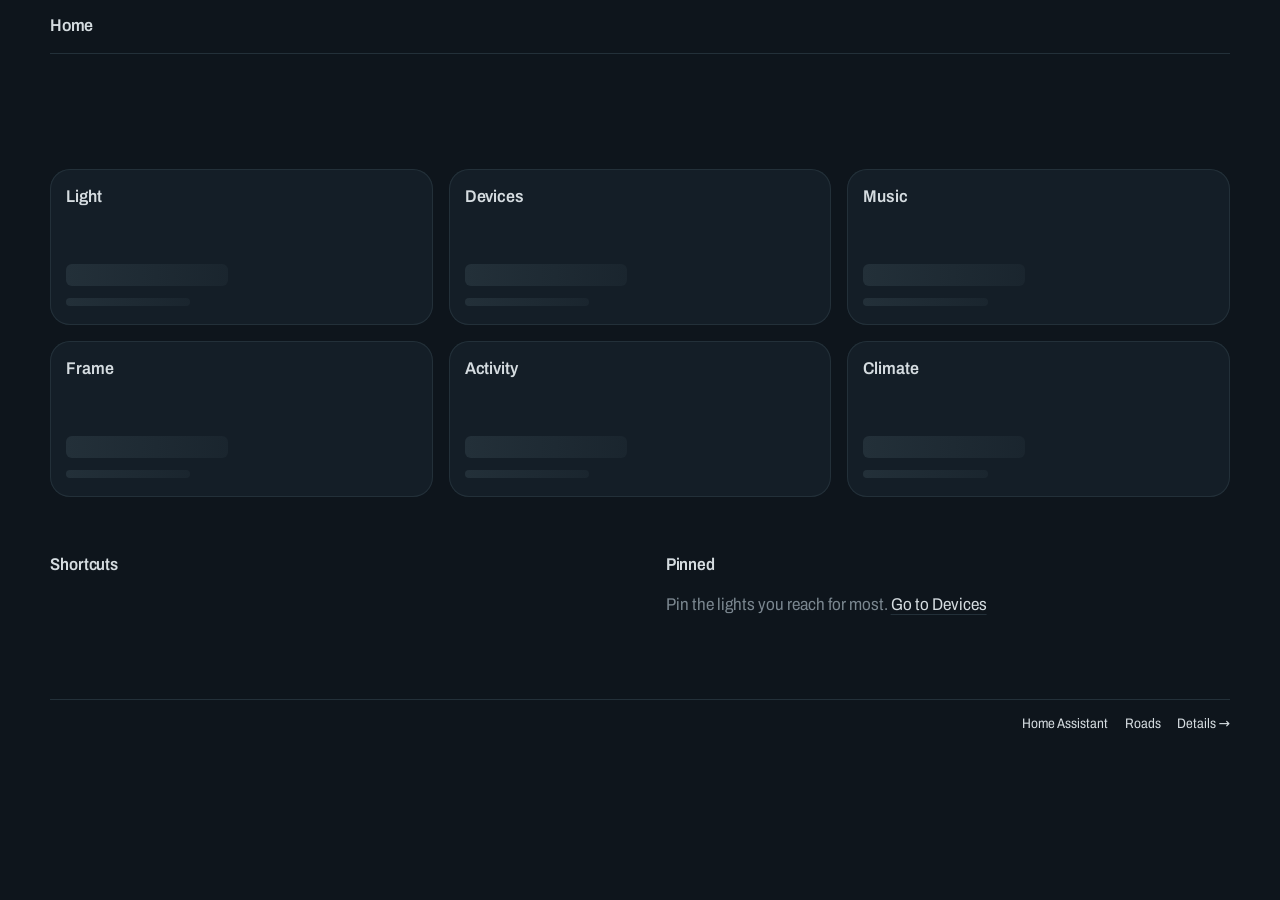
==== commit ef4579fe: "House: a Roads link in the footer while the board is in preview Co-Authored-By: Claude Opus 5.5 <nor" ====
--- a/house/house/www/index.html
+++ b/house/house/www/index.html
@@ -227,6 +227,16 @@
 .seg.small button{padding:.35em 1em .4em;font-size:var(--s-1)}
 .seg button.busy{opacity:.5}
 .seg button:disabled{opacity:.32;cursor:not-allowed}
+.icos{display:inline-flex;gap:.12em;margin-right:.28em;vertical-align:-.06em}
+.ico{width:.86em;height:.86em;fill:currentColor;overflow:visible}
+.ico.heat{color:#F0A36B}.ico.heat .core{fill:#FFD9A8}
+.ico.heat g{transform-origin:12px 22px;animation:flicker 1.9s ease-in-out infinite}
+.ico.cool{color:#8EC5F2}.ico.cool g{transform-origin:12px 12px;animation:spin 9s linear infinite}
+.ico.fan g{transform-origin:12px 12px;animation:spin 1.4s linear infinite}
+@keyframes flicker{0%,100%{transform:scale(1,1)}25%{transform:scale(.97,1.05)}50%{transform:scale(1.03,.96)}75%{transform:scale(.98,1.03)}}
+.tile .v .icos{display:flex;gap:.3em;font-size:1.25em;margin:0 0 .18em}
+.zone .now .icos{font-size:.82em;vertical-align:.04em;margin-right:.4em;gap:.25em}
+@media (prefers-reduced-motion:reduce){.ico g{animation:none!important}}
 #clnote b,#fannote b{color:var(--ink);font-weight:520}
 .cl-mode{margin-top:clamp(18px,3vw,32px)}
 .cl-mode p,.fans p{margin:.8em 0 0;max-width:46ch}
@@ -301,7 +311,7 @@
     <div><h2>Shortcuts</h2><div class="acts" id="acts"></div></div>
     <div class="pinned" id="pinned-wrap"><h2>Pinned</h2><div id="pinned"></div></div>
   </section>
-  <footer class="guide" id="about"><span id="rel"></span><span id="upd"></span><a class="ha" data-ha href="#">Home Assistant</a><a href="guide">Details →</a></footer>
+  <footer class="guide" id="about"><span id="rel"></span><span id="upd"></span><a class="ha" data-ha href="#">Home Assistant</a><a href="roads">Roads</a><a href="guide">Details →</a></footer>
 </section>
 <section id="v-now" role="tabpanel" aria-label="Light" hidden>
   <header class="mast" id="mast"></header>
@@ -748,7 +758,7 @@
   if (p) tiles.push(`<button class="tile media" data-app="/3dd8a0cc_music">${p.art?`<span class="bg" style="background-image:url('${esc(p.art)}')"></span>`:""}<b>Music</b><div><div class="v">${esc(p.line_in?"The turntable":p.tv?"TV sound":p.title||"Playing")}</div><em>${esc(p.artist?p.artist+" · ":"")}${esc(p.rooms.join(", "))}${m.playing.length>1?` · +${m.playing.length-1} more`:""}</em></div></button>`);
   else tiles.push(`<button class="tile" data-app="/3dd8a0cc_music"><b>Music</b><div><div class="v">Quiet</div><em>${m&&m.ok?"Nothing playing":"Rooms, the turntable, new records"}</em></div></button>`);
   const f = H && H.frame;
-  tiles.push(`<button class="tile${f&&f.current&&!f.board?" media":""}" data-app="/3dd8a0cc_frame">${f&&f.current&&!f.board?`<span class="bg" style="background-image:url('frame/thumb/${encodeURIComponent(f.current)}')"></span>`:""}<b>Frame</b><div><div class="v">${!f?"Art":f.power!=="on"?"Asleep":f.board?"Kitchen board":"On the wall"}</div><em>${f&&f.board?"Showing the morning board":"Art, collections and schedule"}</em></div></button>`);
+  tiles.push(`<button class="tile${f&&f.current&&!f.board?" media":""}" data-app="/3dd8a0cc_frame">${f&&f.current&&!f.board?`<span class="bg" style="background-image:url('frame/thumb/${encodeURIComponent(f.current)}')"></span>`:""}<b>Frame</b><div><div class="v">${!f?"Art":f.power!=="on"?"Asleep":f.board?f.label:"On the wall"}</div><em>${f&&f.board?(f.label==="Now playing"?"Album art from the Kitchen":"Weather and the day ahead"):"Art, collections and schedule"}</em></div></button>`);
   const a = (S.activity||[])[0];
   tiles.push(`<button class="tile" data-view="activity"><b>Activity</b><div><div class="v vs">${a?esc(say(a)):"Quiet"}</div><em>${a?ago(a.when):"The last day in the house"}</em></div></button>`);
   const c = S.climate;
@@ -756,12 +766,25 @@
     const running = c.zones.find(z=>z.action==="heating"||z.action==="cooling");
     const temps = c.zones.map(z=>`${SHORT[z.name]||z.name} ${z.now!=null?Math.round(z.now)+"°":"–"}`).join(" · ");
     const v = running ? (running.action==="heating"?"Heating":"Cooling") : c.fans ? "Fans on" : (c.mode||"–");
-    tiles.push(`<button class="tile" data-view="climate"><b>Climate</b><div><div class="v">${esc(v)}</div><em>${esc(temps)}${running&&c.fans?" · fans on":""}</em></div></button>`);
+    const ends = c.zones.map(z=>Date.parse(z.fan_until)).filter(x=>!isNaN(x));
+    const left = c.fans && ends.length ? Math.max(0, Math.ceil((Math.max(...ends) - Date.now())/60000)) : null;
+    const mins = left!=null ? (left<=1 ? "a minute left" : `${left} min left`) : "";
+    const fanLine = !c.fans ? "" : running ? `Fans${mins?", "+mins:" on"} · ` : (mins ? mins+" · " : "");
+    const ic = icons(running && running.action, c.fans);
+    tiles.push(`<button class="tile" data-view="climate"><b>Climate</b><div><div class="v">${ic?`<span class="icos">${ic}</span>`:""}${esc(v)}</div><em>${esc(fanLine)}${esc(temps)}</em></div></button>`);
   } else tiles.push(`<button class="tile" data-app="/lovelace/0"><b>Home Assistant</b><div><div class="v vs">Everything else</div><em>Settings, automations, all devices</em></div></button>`);
   $("tiles").innerHTML = tiles.join("");
 }
 
 /* Climate */
+/* Live icons: the flame flickers, the snowflake turns, the fan spins. */
+const HVAC_ICON = {
+  heat: `<svg class="ico heat" viewBox="0 0 24 24" aria-label="Heating"><g><path d="M12 2.5c.6 3.2 4.8 5.6 4.8 10.4a4.8 4.8 0 0 1-9.6 0c0-2.4 1.3-3.9 2.2-5 .2 1.6.9 2.6 1.9 3.1-.3-3.2.2-6 .7-8.5z"/><path class="core" d="M12 21.5a2.4 2.4 0 0 1-2.4-2.4c0-1.5 1.2-2.4 1.8-3.4.5 1 .8 1.6 1.4 1.9.4-.8.5-1.5.5-2.3 1 .9 1.1 2.2 1.1 3.8a2.4 2.4 0 0 1-2.4 2.4z"/></g></svg>`,
+  cool: `<svg class="ico cool" viewBox="0 0 24 24" aria-label="Cooling"><g fill="none" stroke="currentColor" stroke-width="1.6" stroke-linecap="round"><path d="M12 2.5v19M3.8 7.25l16.4 9.5M3.8 16.75l16.4-9.5"/><path d="M9.6 4.2 12 6.4l2.4-2.2M9.6 19.8 12 17.6l2.4 2.2M4.4 10.4l3.1.9-.7 3.1M19.6 13.6l-3.1-.9.7-3.1M4.4 13.6l3.1-.9-.7-3.1M19.6 10.4l-3.1.9.7 3.1"/></g></svg>`,
+  fan: `<svg class="ico fan" viewBox="0 0 24 24" aria-label="Fans running"><g><path d="M12 12c0-4 1.2-7.5 3.6-7.5 2.2 0 2.6 3.2.2 5.4L12 12z"/><path d="M12 12c3.5 2 5.9 4.8 4.7 6.9-1.1 1.9-4.1.6-4.8-2.6L12 12z"/><path d="M12 12c-3.5 2-7.2 2.7-8.4.6-1.1-1.9 1.5-3.9 4.6-2.9L12 12z"/></g><circle cx="12" cy="12" r="1.6"/></svg>`
+};
+const icons = (action, fan) => (action==="heating" ? HVAC_ICON.heat : action==="cooling" ? HVAC_ICON.cool : "") + (fan ? HVAC_ICON.fan : "");
+setInterval(()=>{ if (view==="home" && S && S.climate && S.climate.fans) renderHome(); }, 30000);   // the countdown
 const SHORT = {"Main Level":"Main","Upstairs":"Up","Basement":"Down"};
 const pend = {};          // targets tapped but not sent yet, by zone
 let pendTimer = {};
@@ -784,7 +807,7 @@
     const fan = z.fan==="on" ? ` · <b>Fan on</b>${until && until > new Date() ? " until "+esc(t(until)) : ""}` : "";
     return `<div class="zone${on?"":" off"}"><span class="nm">${esc(z.name)}</span>
       <span class="st">${st}${fan}${z.humidity!=null?` · ${Math.round(z.humidity)}% humidity`:""}</span>
-      <span class="now">${z.now!=null?Math.round(z.now)+"°":"–"}</span>
+      <span class="now">${on||z.fan==="on" ? `<span class="icos">${icons(z.action, z.fan==="on")}</span>` : ""}${z.now!=null?Math.round(z.now)+"°":"–"}</span>
       <span class="ctl">${on&&tgt!=null?`<button data-t="${esc(z.entity)}" data-d="-1" aria-label="Cooler">−</button><span class="tgt">${Math.round(tgt)}°</span><button data-t="${esc(z.entity)}" data-d="1" aria-label="Warmer">+</button>`:""}
         <button class="pw" data-zone="${esc(z.entity)}" data-op="${on?"off":"on"}"${!on&&c.mode==="Off"?" disabled title='Choose Heat or Cool first'":""}>${on?"Turn off":"Turn on"}</button></span></div>`;
   }).join("");
@@ -854,7 +877,14 @@
   const zn = e.target.closest("[data-zone]");
   if (zn && !zn.disabled){ act({entity:zn.dataset.zone, op:zn.dataset.op}, zn); return; }
   const fan = e.target.closest("[data-fan]");
-  if (fan){ fan.classList.add("busy"); act({op:"fan", value:+fan.dataset.fan}, null, ()=>{ fan.classList.remove("busy"); fan.setAttribute("aria-checked","true"); }); return; }
+  if (fan){
+    fan.classList.add("busy");
+    fetch("api/do",{method:"POST",headers:{"Content-Type":"application/json"},body:JSON.stringify({op:"fan", value:+fan.dataset.fan})})
+      .then(async r=>{ if (!r.ok){ const m = (await r.text()).replace(/^\{.*"reason":\s*"([^"]+)".*\}$/,"$1"); $("fannote").innerHTML = `<b>The fans didn't start.</b> ${esc(m||"Try again in a moment.")}`; } })
+      .catch(()=>{ $("fannote").innerHTML = "<b>The fans didn't start.</b> The house didn't answer."; })
+      .finally(()=>{ fan.classList.remove("busy"); setTimeout(refresh, 2500); });
+    return;
+  }
   const ha = e.target.closest("[data-ha]");
   if (ha){ e.preventDefault(); window.appGo && window.appGo("/lovelace/0"); }
 });
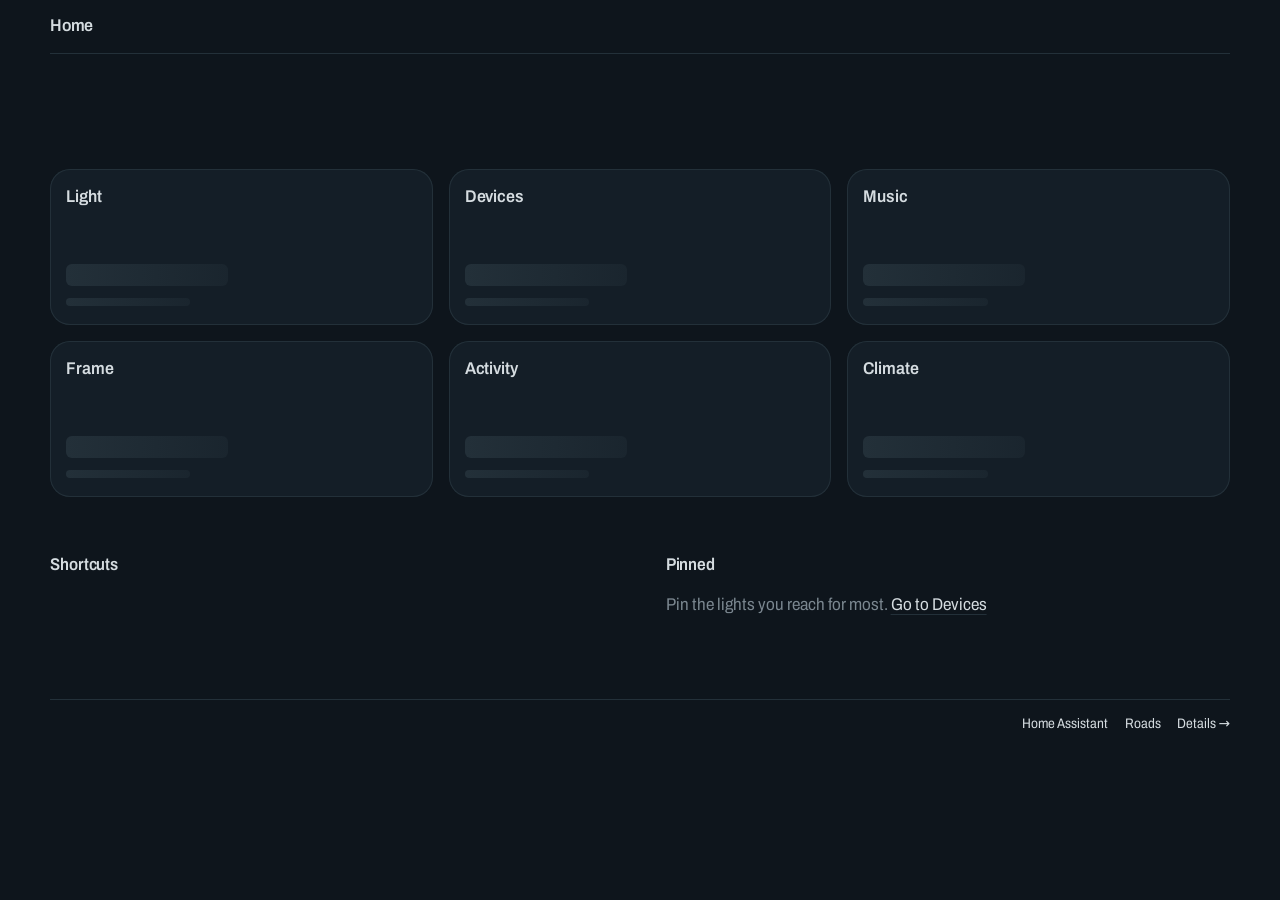
==== commit 20ef8947: "Chance of rain as a blue line on Home's light graph and the Kitchen board's day chart Same 0-100 sca" ====
--- a/house/house/www/index.html
+++ b/house/house/www/index.html
@@ -106,6 +106,7 @@
 .legend i{display:inline-block;width:18px;height:0;border-top:3px solid;border-image:linear-gradient(90deg,#ffb46b,#fff1e0,#dfe8ff) 1;vertical-align:.3em;margin-right:.45em}
 .legend i.base{border-top:1px dashed var(--quiet);border-image:none}
 .legend i.sunl{border-top:2px dotted #FFD27A;border-image:none}
+.legend i.rain{border-top:2px solid #6FB4FF;border-image:none}
 .legend i.sw{height:9px;border:0;background:linear-gradient(90deg,#ffb46b,#fff1e0,#dfe8ff);vertical-align:0}
 
 /* Lower field */
@@ -432,6 +433,19 @@
     if (en > -0.8) sunEl.innerHTML = `<i style="left:${(nowX/W*100).toFixed(2)}%;top:${(ys(en)/H*100).toFixed(2)}%"></i>`; else sunEl.innerHTML = "";
   }
   g.insertAdjacentHTML("beforeend", sunline);
+  // The chance of rain, from now on, on the same 0–100 scale as brightness: a blue line, softly filled
+  const rp = (S.rain||[]).map(r => [X(r.at), r.p]).filter(([x]) => x >= 0 && x <= W);
+  let rainNote = "";
+  if (rp.length > 1 && rp.some(([,p]) => p >= 10)){
+    const ry = p => bot - p/100*(bot-top);
+    const path = rp.map(([x,p],i)=>`${i?"L":"M"}${x.toFixed(1)} ${ry(p).toFixed(1)}`).join("");
+    const pk = rp.reduce((m,r)=>r[1]>m[1]?r:m);
+    g.insertAdjacentHTML("beforeend",
+      `<path d="${path}L${rp[rp.length-1][0].toFixed(1)} ${bot}L${rp[0][0].toFixed(1)} ${bot}Z" fill="#6FB4FF" fill-opacity=".10"/>`+
+      `<path d="${path}" fill="none" stroke="#6FB4FF" stroke-width="2" stroke-linejoin="round" stroke-linecap="round" vector-effect="non-scaling-stroke"/>`);
+    if (pk[1] >= 20) rainNote = `, up to ${Math.round(pk[1])}% around ${t(new Date(d0.getTime() + pk[0]/W*span))}`;
+    $("legend").insertAdjacentHTML("beforeend", `<span><i class="rain"></i>Chance of rain${rainNote}</span>`);
+  }
   const pct = s => (X(s)/W*100).toFixed(2)+"%";
   $("sunmarks").innerHTML =
     `<span class="sm rise" style="left:${pct(d.sunrise)}">${SUN_UP}<b>${t(d.sunrise)}</b><i>Sunrise</i></span>`+
@@ -758,7 +772,7 @@
   if (p) tiles.push(`<button class="tile media" data-app="/3dd8a0cc_music">${p.art?`<span class="bg" style="background-image:url('${esc(p.art)}')"></span>`:""}<b>Music</b><div><div class="v">${esc(p.line_in?"The turntable":p.tv?"TV sound":p.title||"Playing")}</div><em>${esc(p.artist?p.artist+" · ":"")}${esc(p.rooms.join(", "))}${m.playing.length>1?` · +${m.playing.length-1} more`:""}</em></div></button>`);
   else tiles.push(`<button class="tile" data-app="/3dd8a0cc_music"><b>Music</b><div><div class="v">Quiet</div><em>${m&&m.ok?"Nothing playing":"Rooms, the turntable, new records"}</em></div></button>`);
   const f = H && H.frame;
-  tiles.push(`<button class="tile${f&&f.current&&!f.board?" media":""}" data-app="/3dd8a0cc_frame">${f&&f.current&&!f.board?`<span class="bg" style="background-image:url('frame/thumb/${encodeURIComponent(f.current)}')"></span>`:""}<b>Frame</b><div><div class="v">${!f?"Art":f.power!=="on"?"Asleep":f.board?f.label:"On the wall"}</div><em>${f&&f.board?(f.label==="Now playing"?"Album art from the Kitchen":"Weather and the day ahead"):"Art, collections and schedule"}</em></div></button>`);
+  tiles.push(`<button class="tile${f&&f.current&&!f.board?" media":""}" data-app="/3dd8a0cc_frame">${f&&f.current&&!f.board?`<span class="bg" style="background-image:url('frame/thumb/${encodeURIComponent(f.current)}')"></span>`:""}<b>Frame</b><div><div class="v">${!f?"Art":f.power!=="on"?"Asleep":f.board?f.label:"On the wall"}</div><em>${f&&f.board?({"Now playing":"Album art from the Kitchen","Roads":"Our routes, now"}[f.label]||"Weather and the day ahead"):"Art, collections and schedule"}</em></div></button>`);
   const a = (S.activity||[])[0];
   tiles.push(`<button class="tile" data-view="activity"><b>Activity</b><div><div class="v vs">${a?esc(say(a)):"Quiet"}</div><em>${a?ago(a.when):"The last day in the house"}</em></div></button>`);
   const c = S.climate;
